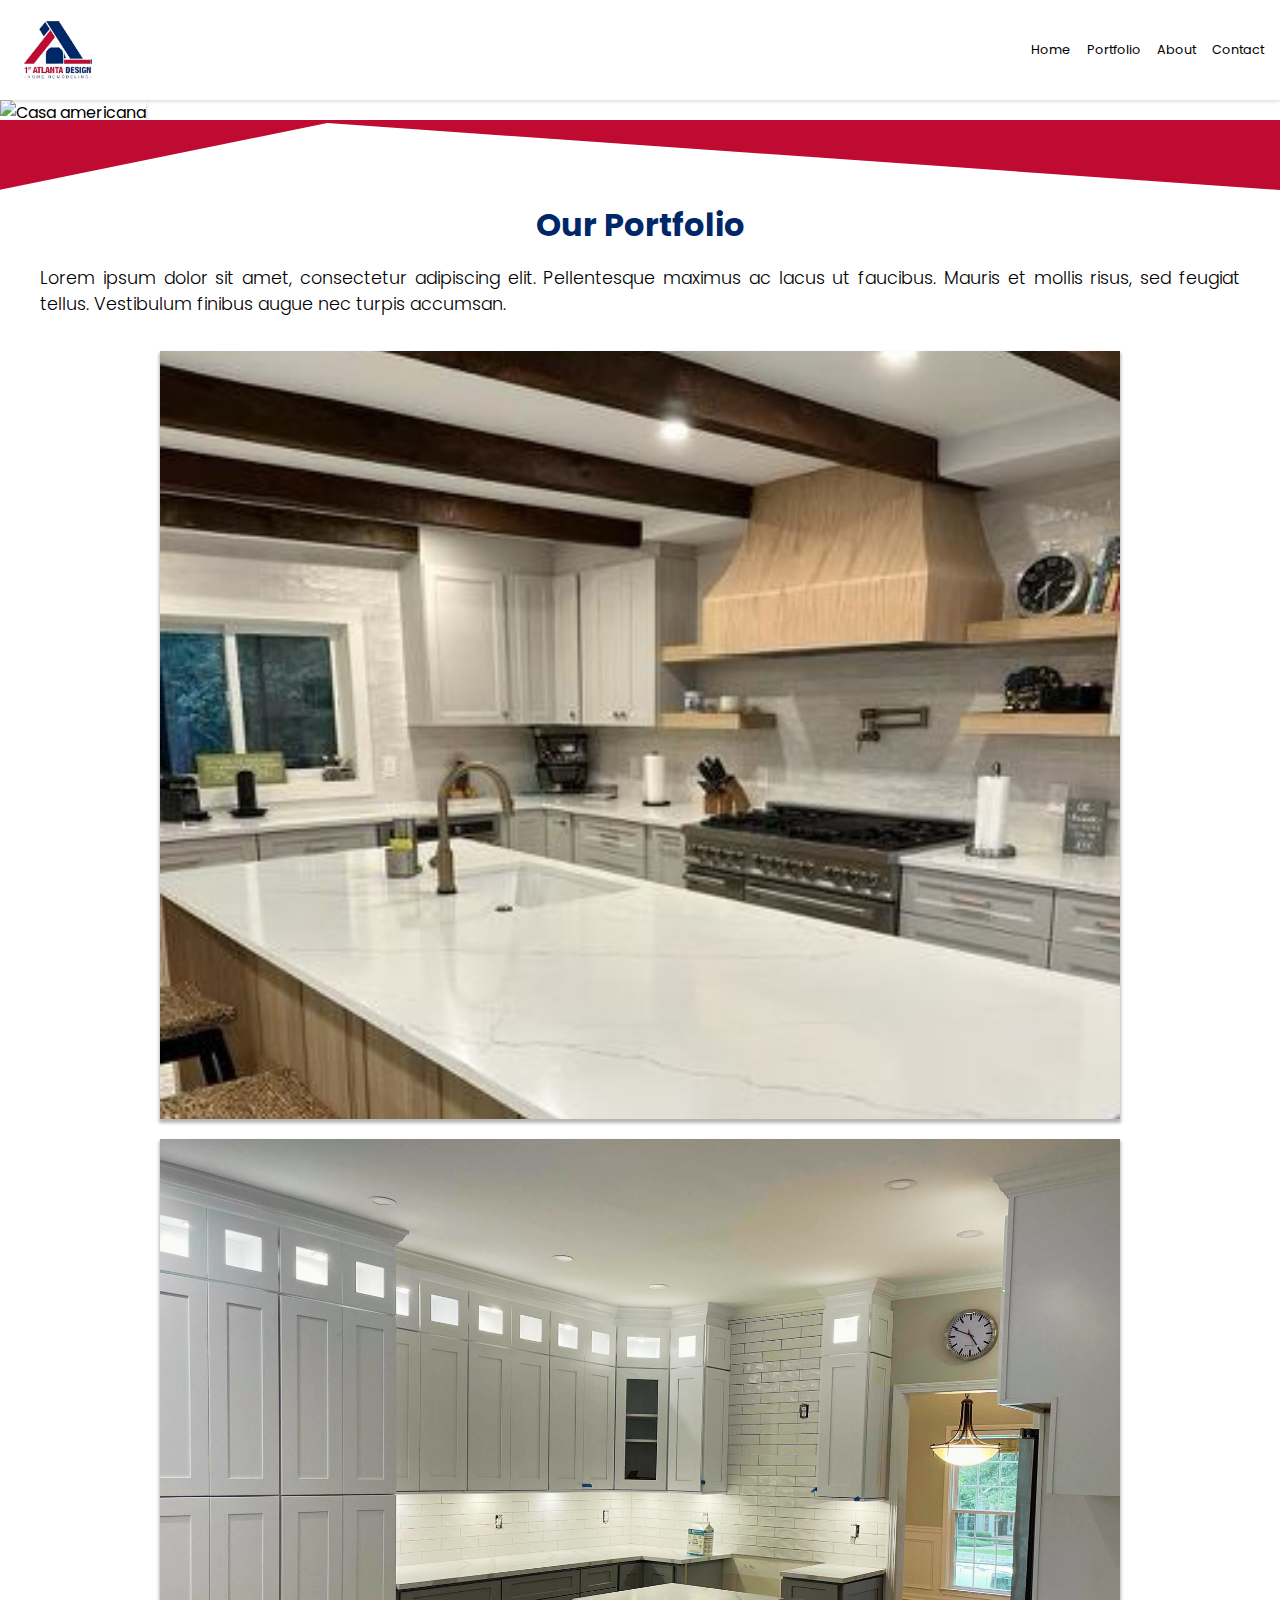
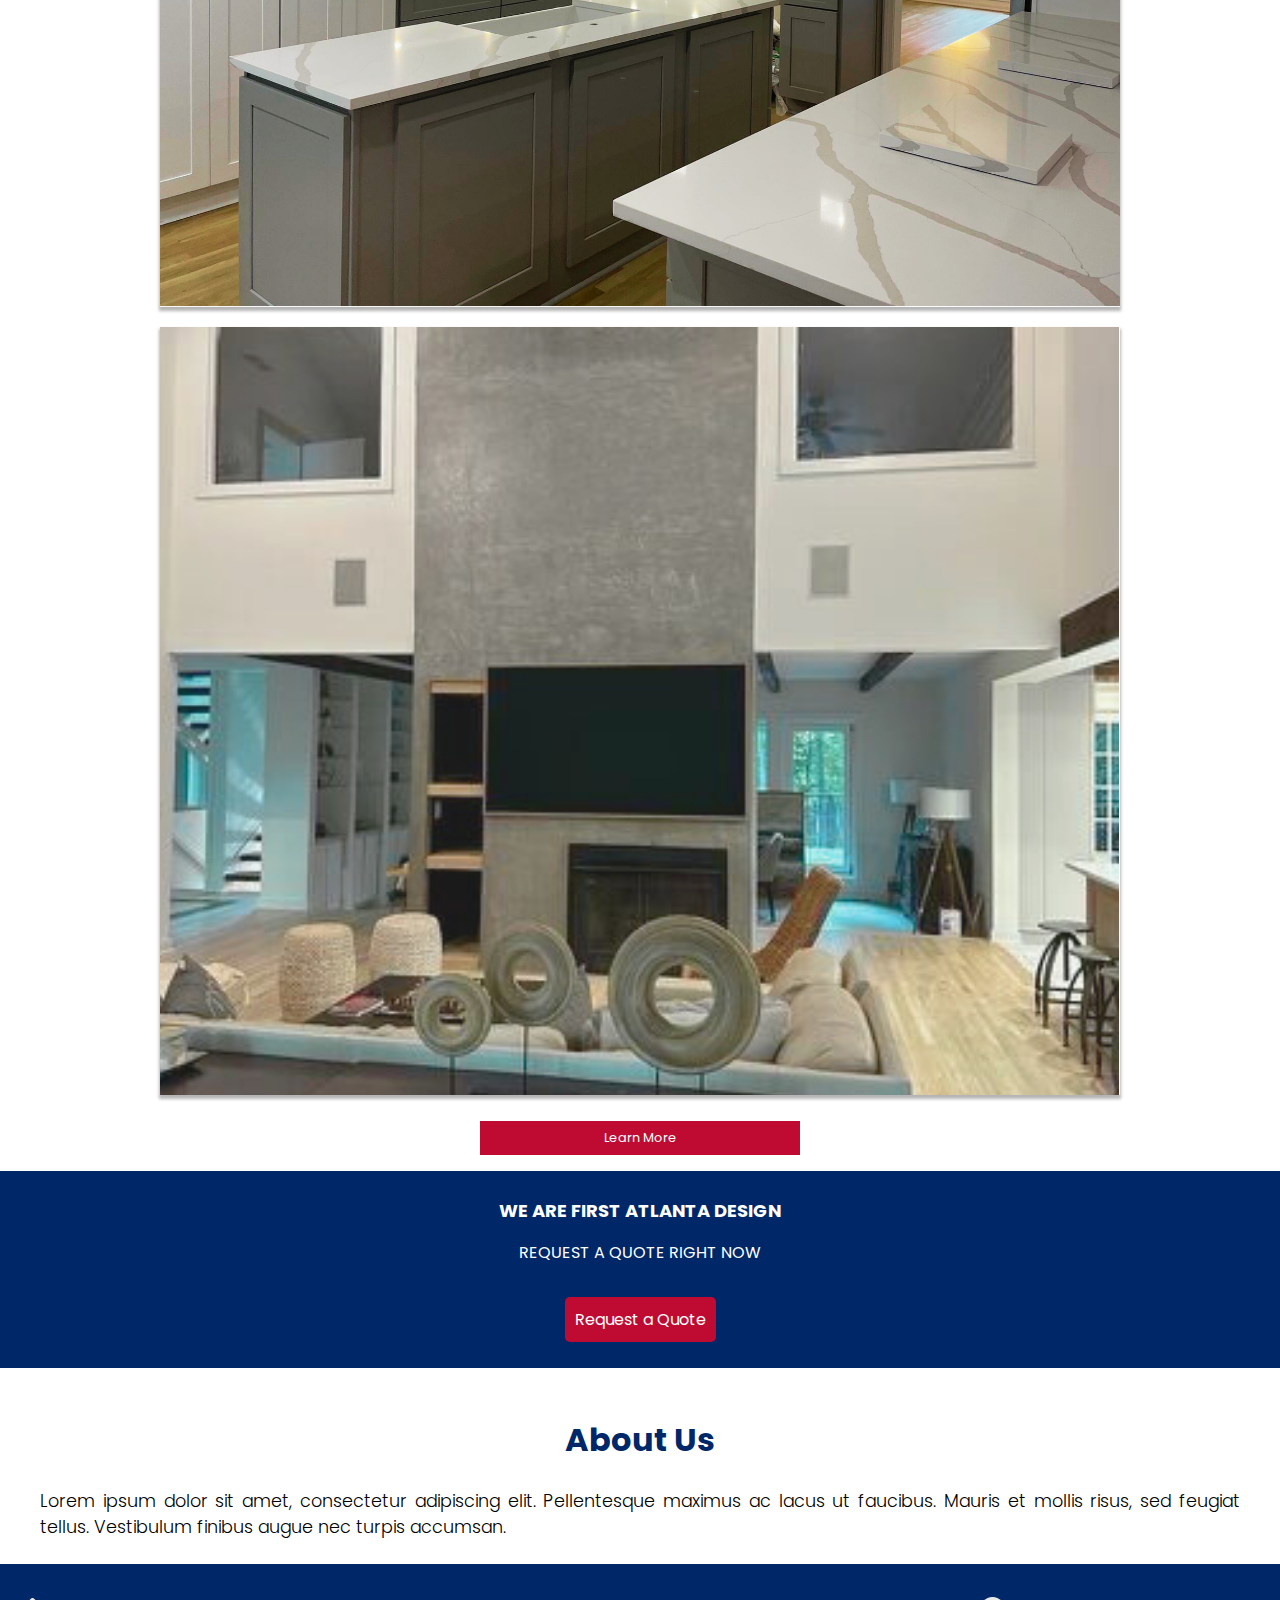
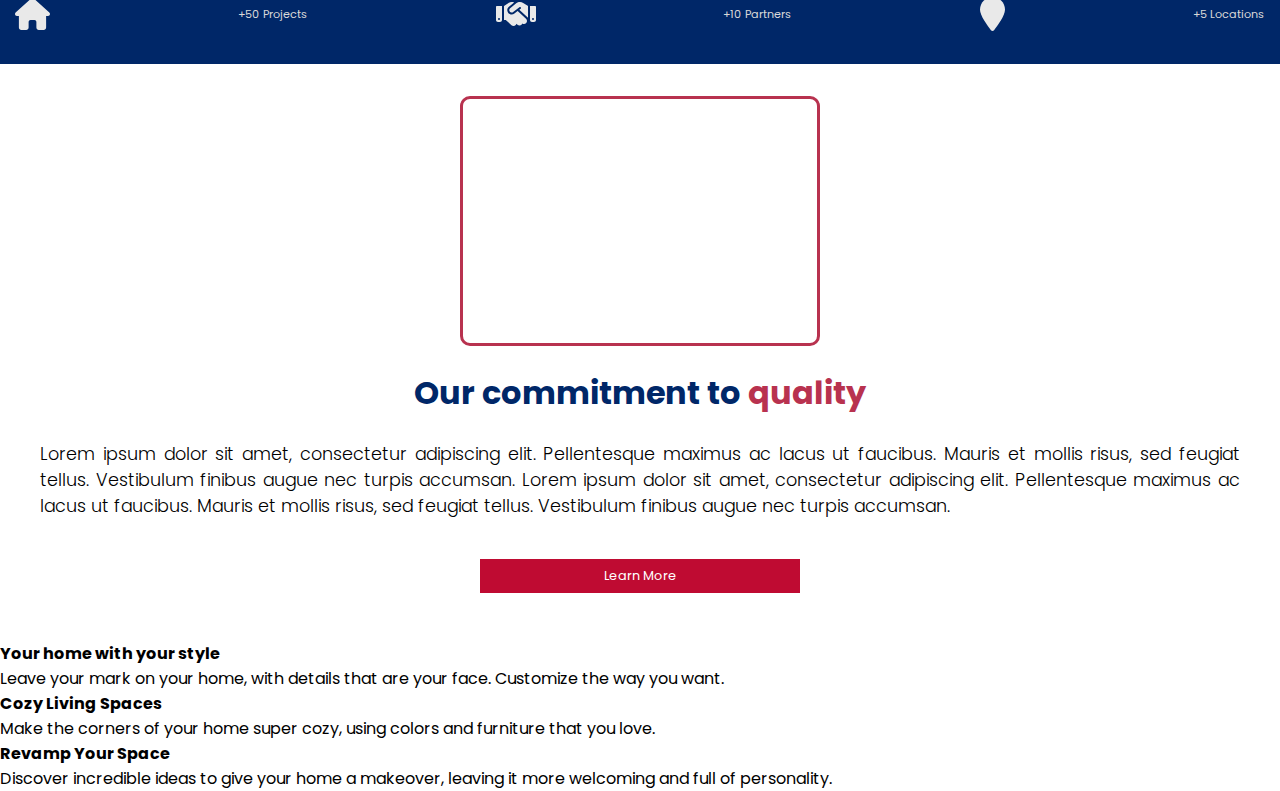
==== index.html @ 2194f360 "index.html" ====
<!DOCTYPE html>
<html lang="en">

<head>
    <meta charset="UTF-8">
    <meta name="viewport" content="width=device-width, initial-scale=1.0">
    <link rel="stylesheet" href="Style/style.css">
    <title>Mark 03</title>
</head>

<body>
    <header class="header">
        <nav class="navigation">
            <img src="/Images/logo.svg" class="logo" alt="Logo da empresa">
            <a href="#" class="link">Home</a>
            <a href="#" class="link">Portfolio</a>
            <a href="#" class="link">About</a>
            <a href="#" class="link">Contact</a>
        </nav>
    </header>
    <main>
        <section class="first-section">
            <img src="/Images/first-section.svg" class="foto-primeira-secao" alt="Casa americana">
        </section>

        <div class="divider">
            <svg data-name="Layer 1" xmlns="http://www.w3.org/2000/svg" viewBox="0 0 1200 120"
                preserveAspectRatio="none">
                <path d="M892.25 114.72L0 0 0 120 1200 120 1200 0 892.25 114.72z" class="shape-fill"></path>
            </svg>
        </div>

        <section class="second-section">
            <h1 class="title">Our Portfolio</h1>
            <p class="description">Lorem ipsum dolor sit amet, consectetur adipiscing elit. Pellentesque maximus ac
                lacus ut faucibus. Mauris et mollis risus, sed feugiat tellus. Vestibulum finibus augue nec turpis
                accumsan.</p>
            <div class="photos">
                <img src="/Images/kitchen01.svg" class="primeira-foto" alt="cozinha americana">
                <img src="/Images/kitchen02.svg" class="segunda-foto" alt="cozinha americana">
                <img src="/Images/livingRoom01.svg" class="terceira-foto" alt="sala de estar">
            </div>
            <a href="#" class="btn">Learn More</a>
        </section>

        <section class="request">
            <h1 class="titulo-request">we are first atlanta design</h1>
            <p class="description-request">Request a Quote right now</p>
            <a href="#" class="request-btn">Request a Quote</a>
        </section>

        <section class="third-section">
            <h1 class="title">About Us</h1>
            <p class="description">Lorem ipsum dolor sit amet, consectetur adipiscing elit. Pellentesque maximus ac
                lacus ut faucibus. Mauris et mollis risus, sed feugiat tellus. Vestibulum finibus augue nec turpis
                accumsan.</p>
            <div class="dados-empresa">
                <img src="/Assets/house.svg" class="house-icon">
                <p class="house-description">+50 Projects</p>
                <img src="/Assets/handshake.svg" class="handshake-icon">
                <p class="handshake-description">+10 Partners</p>
                <img src="/Assets/location.svg" class="location-icon">
                <p class="location-description">+5 Locations</p>
            </div>
        </section>

        <section class="video-section">
            <div class="youtube">
                <iframe width="360" height="250" src="https://www.youtube.com/embed/yq4e_FE0lyQ?si=BPUG2X4Z642oX4-R"
                    class="youtube-video" title="YouTube video player" frameborder="0"
                    allow="accelerometer; autoplay; clipboard-write; encrypted-media; gyroscope; picture-in-picture; web-share"
                    allowfullscreen></iframe>
            </div>
            <h1 class="title">Our commitment to <span class="span">quality</span></h1>
            <p class="description">Lorem ipsum dolor sit amet, consectetur adipiscing elit. Pellentesque maximus ac
                lacus ut faucibus. Mauris et mollis risus, sed feugiat tellus. Vestibulum finibus augue nec turpis
                accumsan. Lorem ipsum dolor sit amet, consectetur adipiscing elit. Pellentesque maximus ac
                lacus ut faucibus. Mauris et mollis risus, sed feugiat tellus. Vestibulum finibus augue nec turpis
                accumsan.</p>
            <a href="#" class="btn">Learn More</a>
        </section>

        <section class="fourth-section">
            <div class="ideia-one">
                <h4 class="ideia-title">Your home with your style</h4>
                <p class="ideia-description">Leave your mark on your home, with details that are your face. Customize the way you want.</p>
            </div>
            <div class="ideia-two">
                <h4 class="ideia-title">Cozy Living Spaces</h4>
                <p class="ideia-description">Make the corners of your home super cozy, using colors and furniture that
                    you love.</p>
            </div>
            <div class="ideia-three">
                <h4 class="ideia-title">Revamp Your Space</h4>
                <p class="ideia-description">Discover incredible ideas to give your home a makeover, leaving it
                    more welcoming and full of personality.</p>
            </div>
        </section>
    </main>
</body>

</html>
---- Style/style.css ----
@import url('https://fonts.googleapis.com/css2?family=Poppins:wght@200;300;400;500;600;700&display=swap');

* {
    margin: 0;
    padding: 0;
    box-sizing: border-box;
    text-decoration: none;
}

body {
    font-size: 16px;
    font-family: 'Poppins', sans-serif;
    text-decoration: none;
}

.header {
    display: flex;
    height: 100px;

}

.logo {
    width: 85px;
    margin: 0.5rem auto;
}

.navigation {
    display: flex;
    width: 100%;
    background: #FFF;
    align-items: center;
    justify-content: flex-end;
    box-shadow: 0px 0px 5px 0px rgb(191, 191, 191);
}

.navigation .logo {
    margin-left: 15px;
}

.link {
    margin-right: 1rem;
    color: black;
    font-size: 0.8rem;
    transition: all 0.3s;
}

.link:hover {
    color: grey;
    transform: scale(1.1);
    border-bottom: 1px solid rgb(207, 56, 56);
}

.foto-primeira-secao {
    width: 100%;
    height: 100%;
    box-shadow: 0px 4px 4px 0px rgb(191, 191, 191);
}

.second-section {
    display: flex;
    flex-direction: column;
    justify-content: center;
    align-items: center;
}

.second-section .title {
    margin: 1rem auto;
    color: #002768;
}

.second-section .description {
    margin-bottom: 1.5rem;
    padding: 0 2.5rem;
    text-align: justify;
    font-size: 1.1rem;
    font-weight: 300;
}

.photos {
    display: flex;
    justify-content: center;
    flex-wrap: wrap;

}

.primeira-foto,
.segunda-foto,
.terceira-foto {
    width: 75%;
    margin: 10px;
    /* border-radius: 15px; */
    box-shadow: 0px 3px 3px 1px rgb(181, 181, 181);
    transition: all 0.3s;
}

/* .primeira-foto {
    border: 5px solid rgb(239, 95, 95);
}

.segunda-foto {
    border: 5px solid rgb(70, 85, 247);
}

.terceira-foto {
    border: 5px solid rgb(255, 255, 255);
} */

.primeira-foto:hover,
.segunda-foto:hover,
.terceira-foto:hover {
    border-radius: 10px;
    opacity: 50%;
}

.btn {
    margin: 1rem auto;
    display: flex;
    justify-content: center;
    align-items: center;
    font-size: 0.8rem;
    width: 25%;
    padding: 8px 10px;
    color: white;
    white-space: nowrap;
    background: #BF0B32;
    transition: all 0.3s;
}

.btn:hover {
    transform: scale(1.1);
    border-radius: 5px;
    background: #b8324f;

}

.divider {
    margin: -5px auto;
    width: 100%;
    overflow: hidden;
    line-height: 0;
    transform: rotate(180deg);
}

.divider svg {
    position: relative;
    display: block;
    width: calc(100% + 1.3px);
    height: 70px;
}

.divider .shape-fill {
    fill: #BF0B32;
}

.request {
    display: flex;
    flex-direction: column;
    justify-content: center;
    align-items: center;
    padding: 10px;
    background: #002768;
}

.request .titulo-request {
    color: #FFF;
    font-size: 18px;
    text-transform: uppercase;
    margin: 1rem auto;
}

.request .description-request {
    color: #FFF;
    text-transform: uppercase;
    margin-bottom: 1rem;
}

.request-btn {
    text-decoration: none;
    color: #FFF;
    padding: 10px;
    border-radius: 5px;
    background: #BF0B32;
    transition: all 0.3s;
    margin: 1rem auto;
}

.request-btn:hover {
    transform: scale(1.1);
    background: #b8324f;
}

.third-section {
    display: flex;
    flex-direction: column;
    align-items: center;
    /* justify-content: center; */
}

.third-section .title {
    margin-top: 3rem;
    color: #002768;
}

.third-section .description {
    margin: 1.5rem 0 1.5rem 0;
    padding: 0 2.5rem;
    text-align: justify;
    font-size: 1.1rem;
    font-weight: 300;
}

.dados-empresa {
    display: flex;
    align-items: center;
    justify-content: space-between;
    width: 100%;
    height: 100px;
    padding: 15px;
    color: rgb(216, 216, 216);
    background: #002768;
}

.house-icon {
    width: 35px;
    /* margin-left: 5px; */
}

.handshake-icon {
    width: 40px;
    /* margin-left: 10px; */
}

.location-icon {
    width: 25px;
}

.house-icon,
.handshake-icon,
.location-icon {
    filter: brightness(0) saturate(100%) invert(100%) sepia(15%) saturate(171%) hue-rotate(191deg) brightness(120%) contrast(83%);
}

.dados-empresa .house-description,
.handshake-description,
.location-description {
    font-size: 0.7rem;
    align-items: center;
    text-align: center;
}
.video-section {
    display: flex;
    flex-direction: column;
    align-items: center;
    width: 100%;
    justify-content: center;
    margin: 2rem auto;
}
.video-section .youtube-video {
    /* display: flex;
    justify-items: center; */
    border: 3px solid #b8324f;
    border-radius: 10px;
}
.video-section .description {
    margin: 1.5rem auto;
    padding: 0 2.5rem;
    text-align: justify;
    font-size: 1.1rem;
    font-weight: 300;
}
.video-section .title {
    margin-top: 1rem;
    color: #002768;

}
.title span {
    color: #b8324f;
}
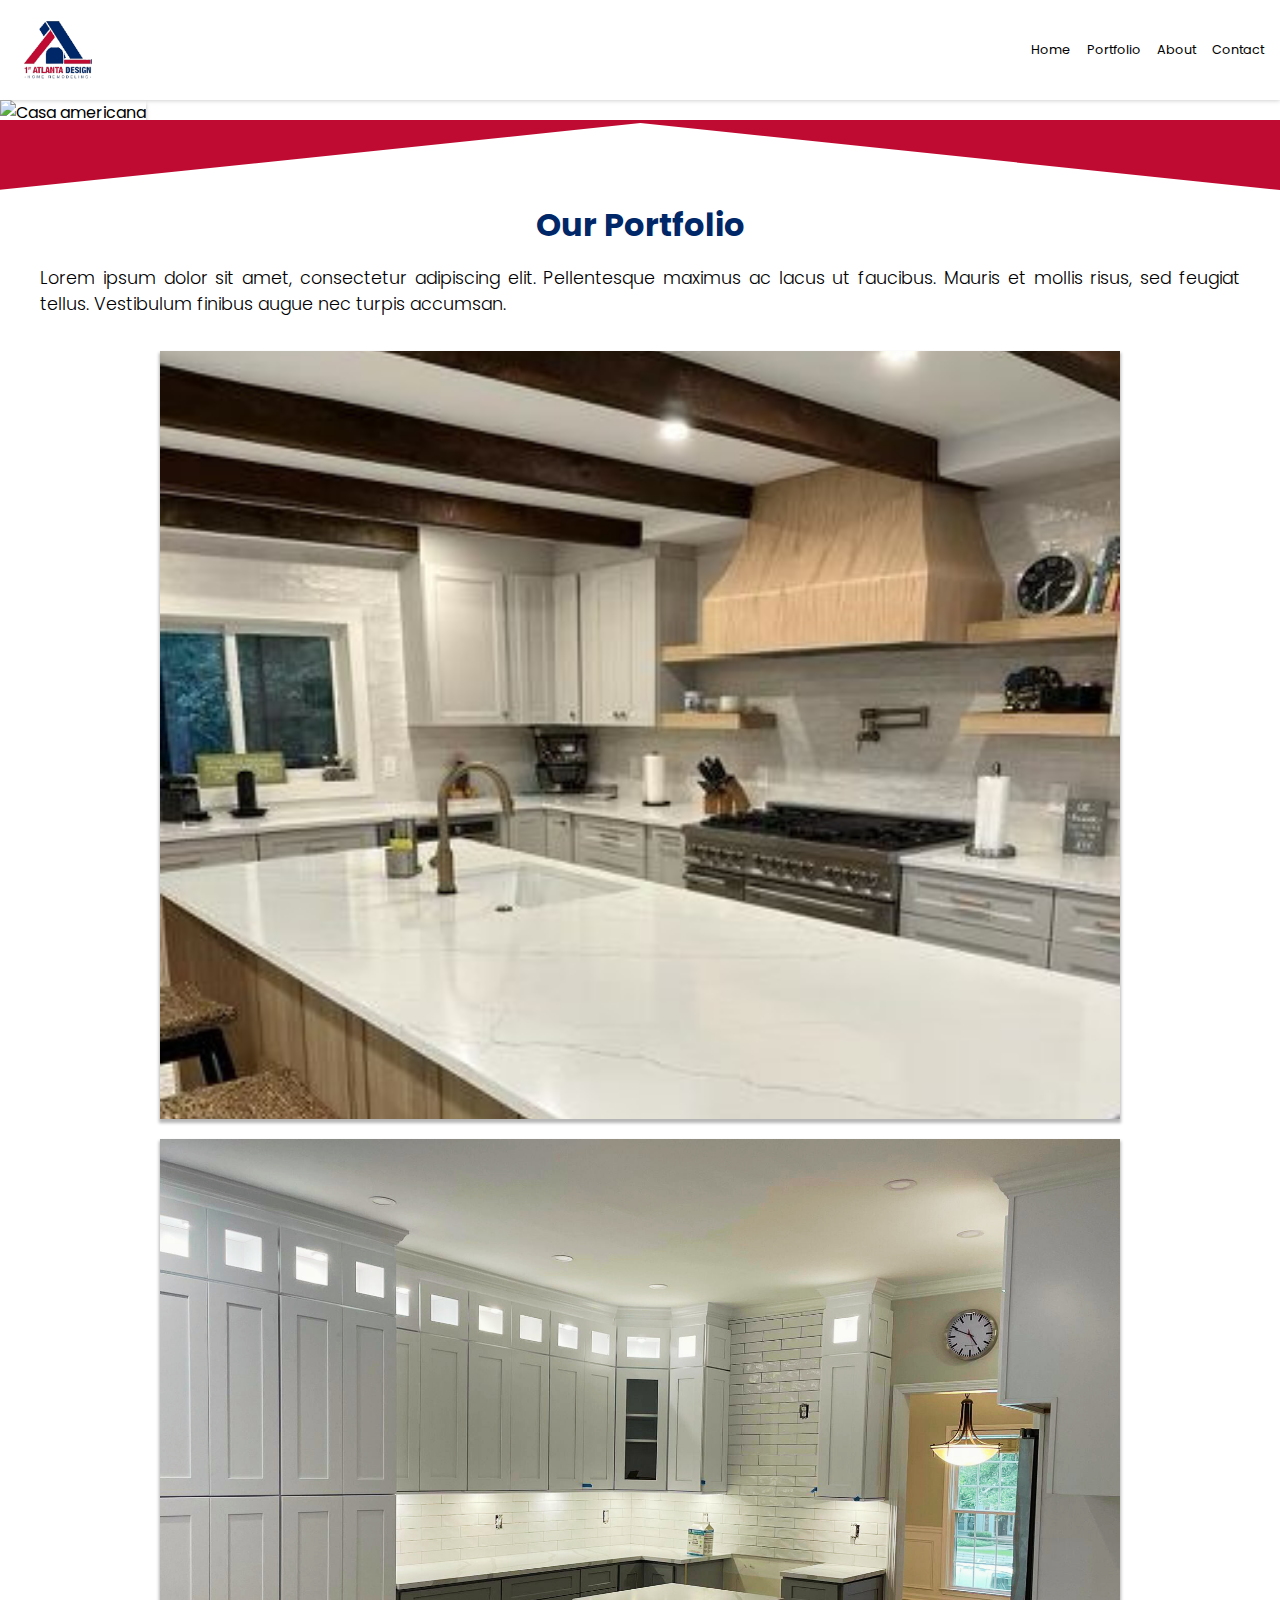
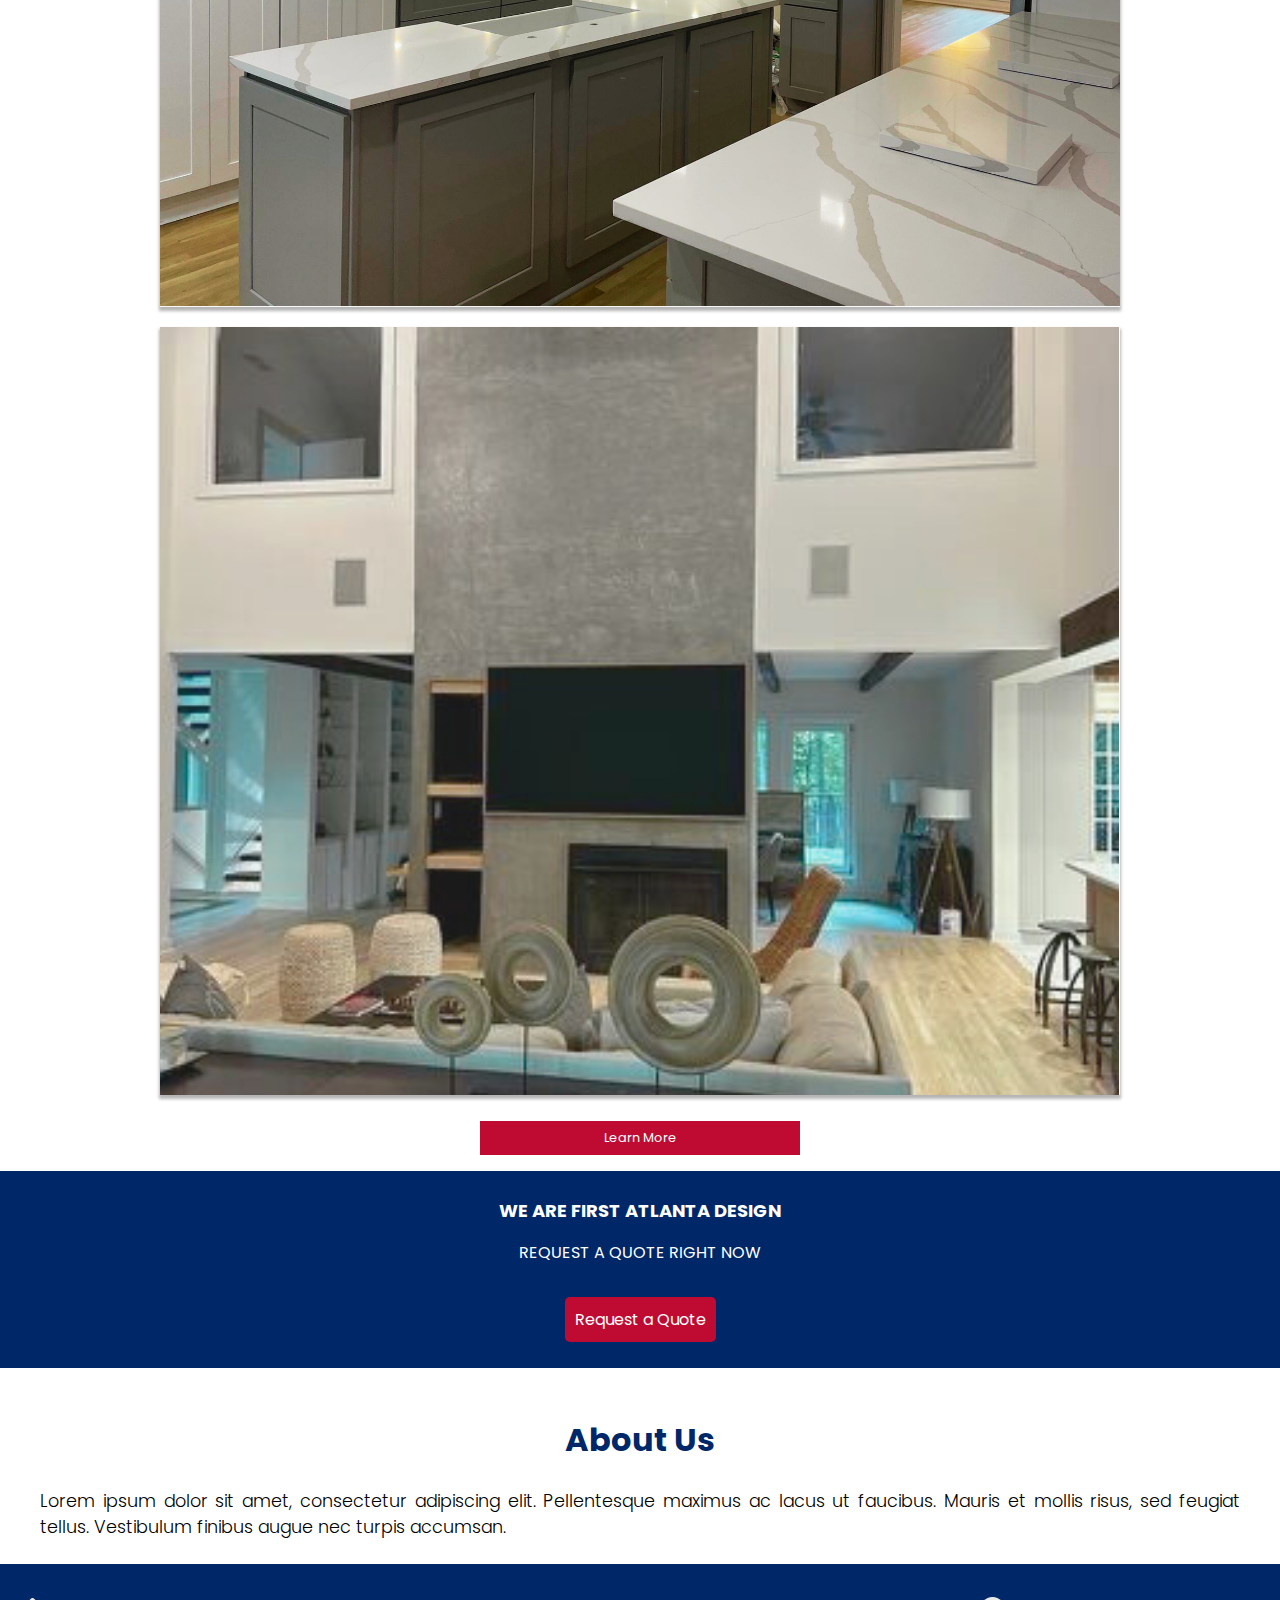
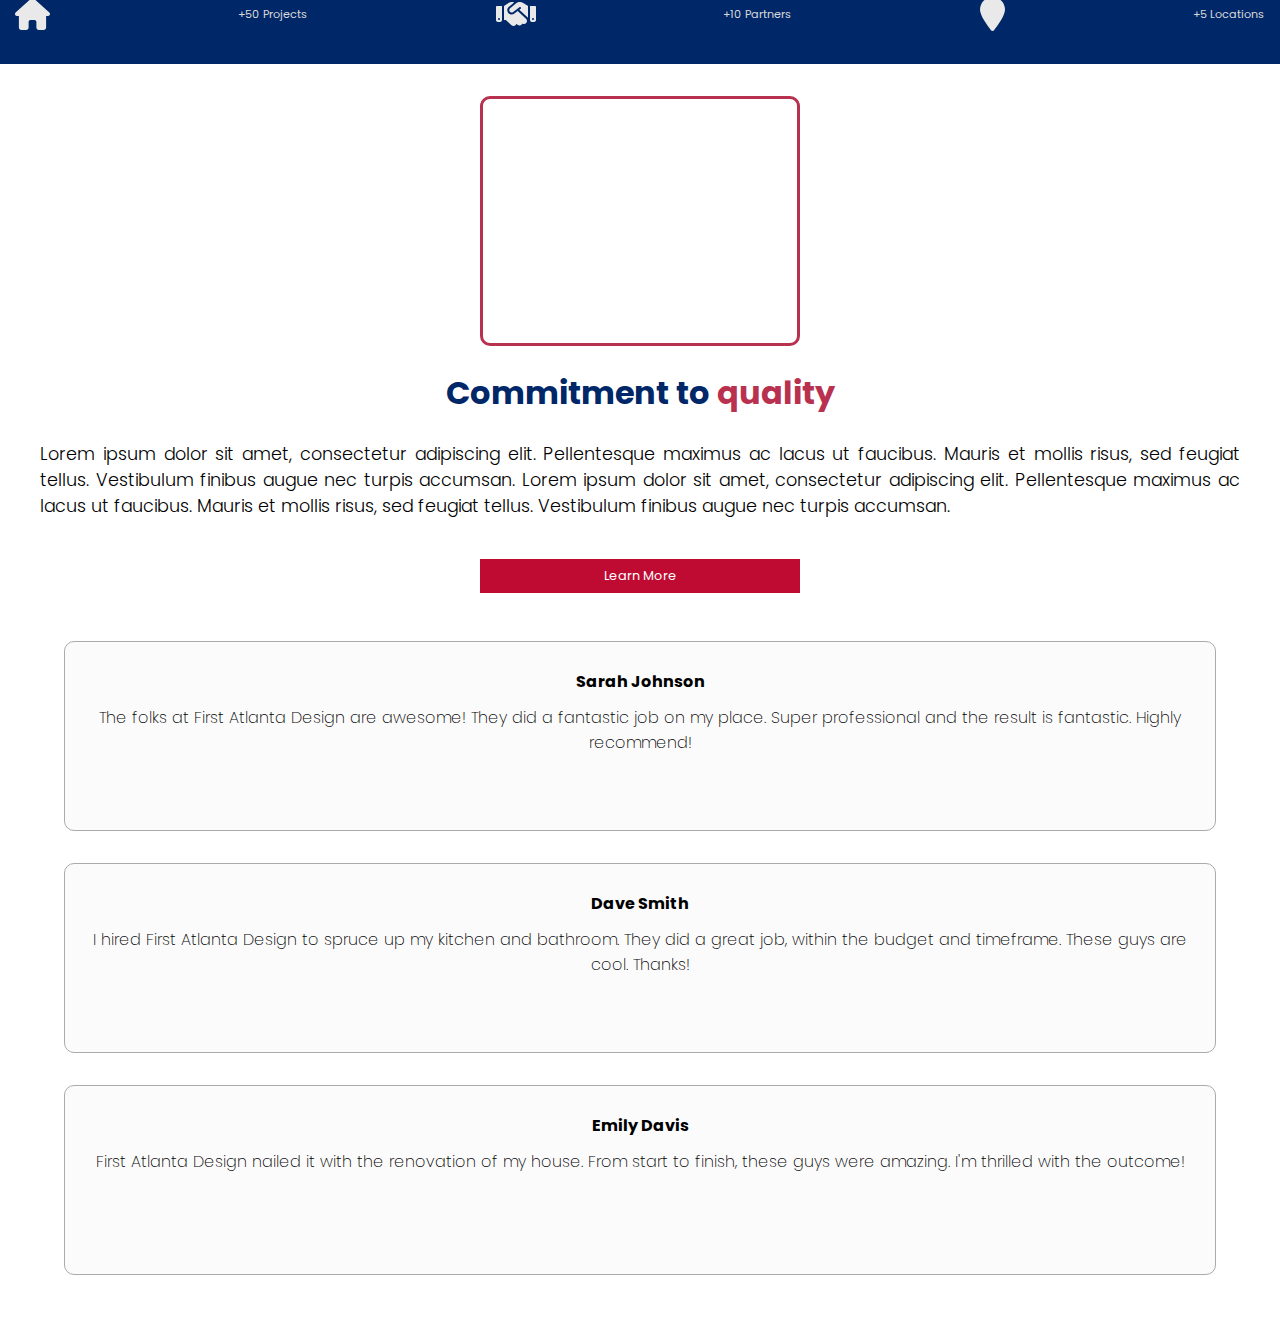
==== commit a7ab8c9c: "index.html" ====
--- a/index.html
+++ b/index.html
@@ -26,7 +26,7 @@
         <div class="divider">
             <svg data-name="Layer 1" xmlns="http://www.w3.org/2000/svg" viewBox="0 0 1200 120"
                 preserveAspectRatio="none">
-                <path d="M892.25 114.72L0 0 0 120 1200 120 1200 0 892.25 114.72z" class="shape-fill"></path>
+                <path d="M598.97 114.72L0 0 0 120 1200 120 1200 0 598.97 114.72z" class="shape-fill"></path>
             </svg>
         </div>
 
@@ -66,12 +66,12 @@
 
         <section class="video-section">
             <div class="youtube">
-                <iframe width="360" height="250" src="https://www.youtube.com/embed/yq4e_FE0lyQ?si=BPUG2X4Z642oX4-R"
+                <iframe width="320" height="250" src="https://www.youtube.com/embed/yq4e_FE0lyQ?si=BPUG2X4Z642oX4-R"
                     class="youtube-video" title="YouTube video player" frameborder="0"
                     allow="accelerometer; autoplay; clipboard-write; encrypted-media; gyroscope; picture-in-picture; web-share"
                     allowfullscreen></iframe>
             </div>
-            <h1 class="title">Our commitment to <span class="span">quality</span></h1>
+            <h1 class="title">Commitment to <span class="span">quality</span></h1>
             <p class="description">Lorem ipsum dolor sit amet, consectetur adipiscing elit. Pellentesque maximus ac
                 lacus ut faucibus. Mauris et mollis risus, sed feugiat tellus. Vestibulum finibus augue nec turpis
                 accumsan. Lorem ipsum dolor sit amet, consectetur adipiscing elit. Pellentesque maximus ac
@@ -82,18 +82,19 @@
 
         <section class="fourth-section">
             <div class="ideia-one">
-                <h4 class="ideia-title">Your home with your style</h4>
-                <p class="ideia-description">Leave your mark on your home, with details that are your face. Customize the way you want.</p>
+                <h4 class="ideia-title">Sarah Johnson</h4>
+                <p class="ideia-description">The folks at First Atlanta Design are awesome! They did a fantastic job on
+                    my place. Super professional and the result is fantastic. Highly recommend!</p>
             </div>
             <div class="ideia-two">
-                <h4 class="ideia-title">Cozy Living Spaces</h4>
-                <p class="ideia-description">Make the corners of your home super cozy, using colors and furniture that
-                    you love.</p>
+                <h4 class="ideia-title">Dave Smith</h4>
+                <p class="ideia-description">I hired First Atlanta Design to spruce up my kitchen and bathroom. They did
+                    a great job, within the budget and timeframe. These guys are cool. Thanks!</p>
             </div>
             <div class="ideia-three">
-                <h4 class="ideia-title">Revamp Your Space</h4>
-                <p class="ideia-description">Discover incredible ideas to give your home a makeover, leaving it
-                    more welcoming and full of personality.</p>
+                <h4 class="ideia-title">Emily Davis</h4>
+                <p class="ideia-description">First Atlanta Design nailed it with the renovation of my house. From start
+                    to finish, these guys were amazing. I'm thrilled with the outcome!</p>
             </div>
         </section>
     </main>
--- a/Style/style.css
+++ b/Style/style.css
@@ -31,6 +31,7 @@
     align-items: center;
     justify-content: flex-end;
     box-shadow: 0px 0px 5px 0px rgb(191, 191, 191);
+    transition: all 0.5s;
 }
 
 .navigation .logo {
@@ -61,6 +62,7 @@
     flex-direction: column;
     justify-content: center;
     align-items: center;
+    transition: all 0.5s;
 }
 
 .second-section .title {
@@ -80,6 +82,7 @@
     display: flex;
     justify-content: center;
     flex-wrap: wrap;
+    transition: all 0.5s;
 
 }
 
@@ -159,6 +162,7 @@
     align-items: center;
     padding: 10px;
     background: #002768;
+    transition: all 0.5s;
 }
 
 .request .titulo-request {
@@ -194,6 +198,7 @@
     flex-direction: column;
     align-items: center;
     /* justify-content: center; */
+    transition: all 0.5s;
 }
 
 .third-section .title {
@@ -218,6 +223,7 @@
     padding: 15px;
     color: rgb(216, 216, 216);
     background: #002768;
+    transition: all 0.5s;
 }
 
 .house-icon {
@@ -276,3 +282,28 @@
 .title span {
     color: #b8324f;
 }
+.fourth-section {
+    display: flex;
+    flex-direction: column;
+    justify-content: center;
+    align-items: center;
+    margin: 2rem 4rem;
+}
+.ideia-one, .ideia-two, .ideia-three{
+    width: 100%;
+    height: 190px;
+    align-items: center;
+    text-align: center;
+    justify-content: center;
+    padding: 1rem;
+    border: 1px solid rgb(171, 171, 171);
+    border-radius: 10px;
+    margin-bottom: 2rem;
+    background: rgb(251, 251, 251);
+}
+.ideia-title {
+    margin: 0.7rem auto;
+}
+.ideia-description {
+    font-weight: 200;
+}
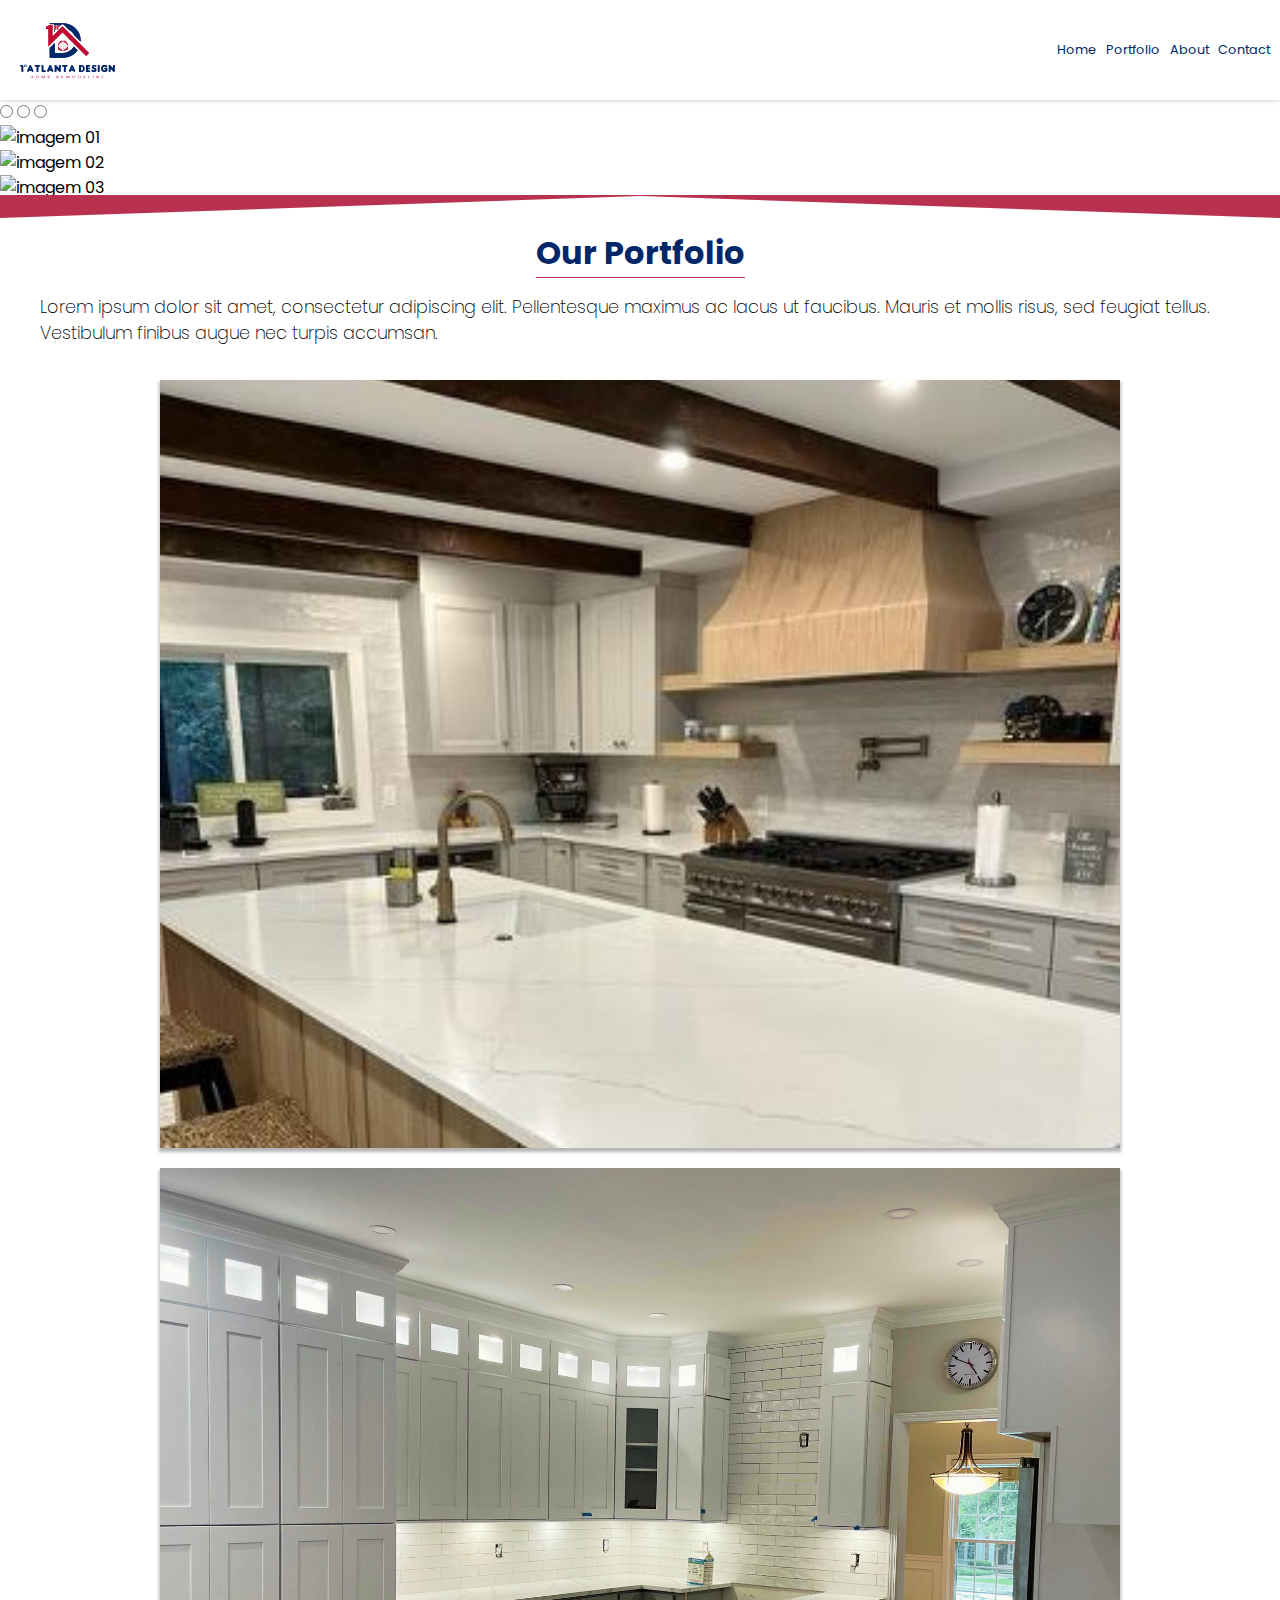
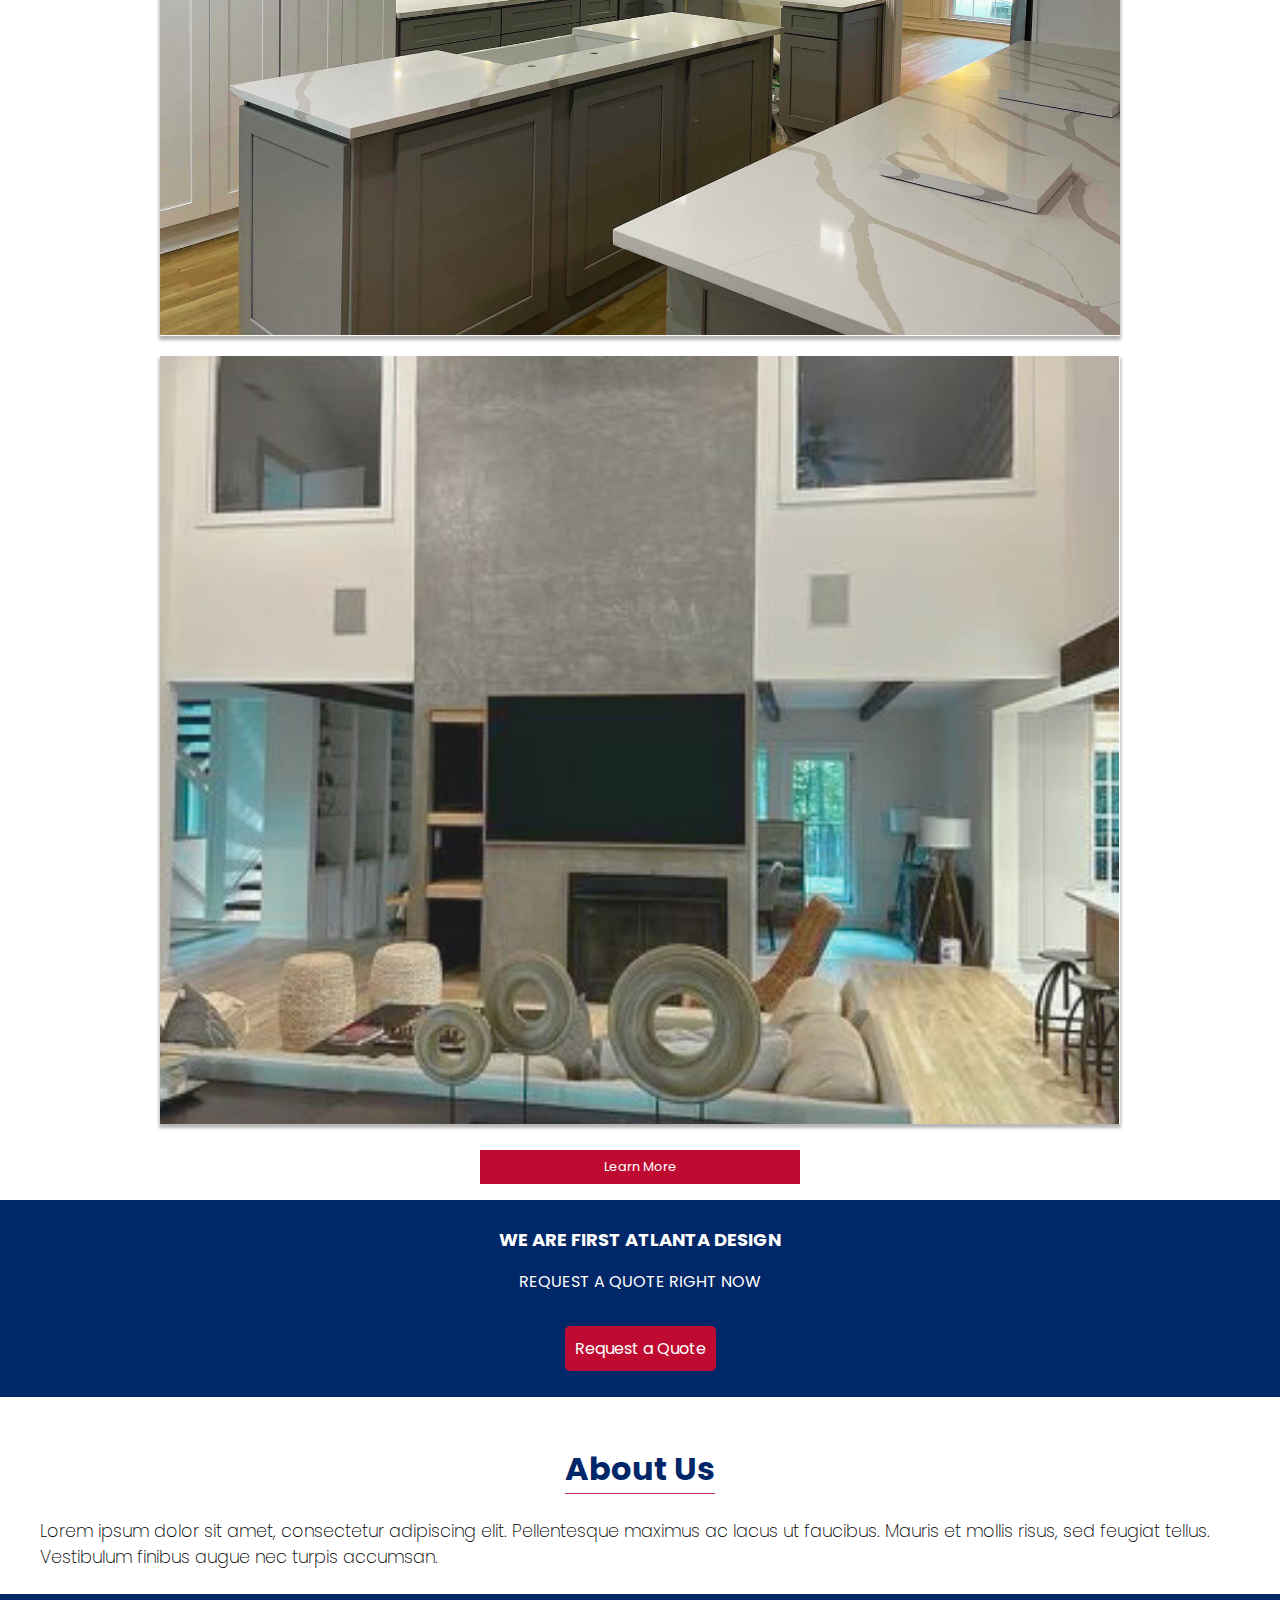
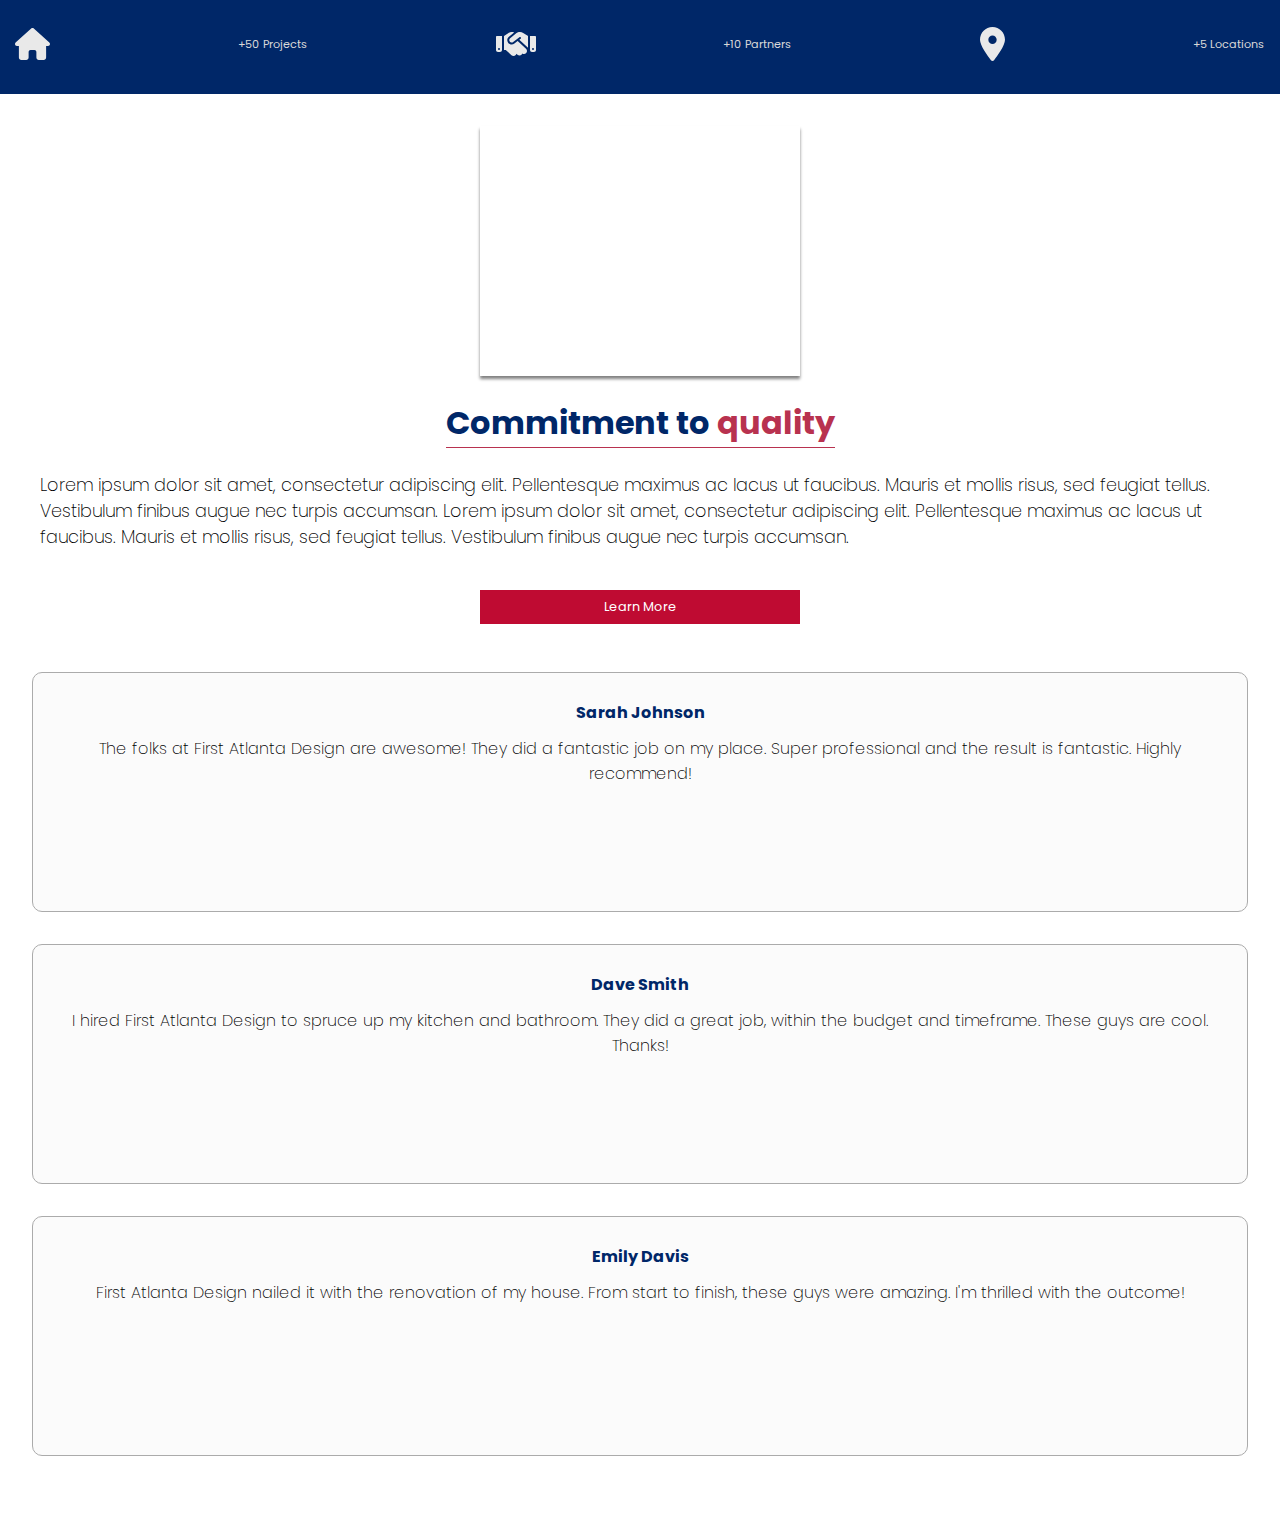
==== commit 02035252: "index.html" ====
--- a/index.html
+++ b/index.html
@@ -19,9 +19,42 @@
         </nav>
     </header>
     <main>
-        <section class="first-section">
+        <div class="slider">
+
+            <div class="slides">
+                <!-- Radio Buttons -->
+                <input type="radio" name="radio-btn" id="radio1">
+                <input type="radio" name="radio-btn" id="radio2">
+                <input type="radio" name="radio-btn" id="radio3">
+                <!-- Fim Radio Buttons -->
+
+                <!-- Slides Image -->
+                <div class="slide first">
+                    <img src="/Images/banner01.svg" alt="imagem 01">
+                </div>
+                <div class="slide">
+                    <img src="/Images/banner02.svg" alt="imagem 02">
+                </div>
+                <div class="slide">
+                    <img src="/Images/banner03.svg" alt="imagem 03">
+                </div>
+                <!-- Fim Slides Image -->
+
+                <div class="navigation-auto">
+                    <div class="auto-btn1"></div>
+                    <div class="auto-btn2"></div>
+                    <div class="auto-btn3"></div>
+                </div>
+            </div>
+            <div class="manual-navigation">
+                <label for="radio1" class="manual-btn"></label>
+                <label for="radio2" class="manual-btn"></label>
+                <label for="radio3" class="manual-btn"></label>
+            </div>
+        </div>
+        <!-- <section class="first-section">
             <img src="/Images/first-section.svg" class="foto-primeira-secao" alt="Casa americana">
-        </section>
+        </section> -->
 
         <div class="divider">
             <svg data-name="Layer 1" xmlns="http://www.w3.org/2000/svg" viewBox="0 0 1200 120"
@@ -98,6 +131,7 @@
             </div>
         </section>
     </main>
+    <script src="/banner.js"></script>
 </body>
 
 </html>
--- a/Style/style.css
+++ b/Style/style.css
@@ -20,7 +20,7 @@
 }
 
 .logo {
-    width: 85px;
+    width: 105px;
     margin: 0.5rem auto;
 }
 
@@ -39,8 +39,8 @@
 }
 
 .link {
-    margin-right: 1rem;
-    color: black;
+    margin-right: 0.6rem;
+    color: #002768;
     font-size: 0.8rem;
     transition: all 0.3s;
 }
@@ -68,14 +68,15 @@
 .second-section .title {
     margin: 1rem auto;
     color: #002768;
+    border-bottom: 1px solid #b8324f;
 }
 
 .second-section .description {
     margin-bottom: 1.5rem;
     padding: 0 2.5rem;
-    text-align: justify;
+    text-align: start;
     font-size: 1.1rem;
-    font-weight: 300;
+    font-weight: 200;
 }
 
 .photos {
@@ -148,11 +149,11 @@
     position: relative;
     display: block;
     width: calc(100% + 1.3px);
-    height: 70px;
+    height: 23px;
 }
 
 .divider .shape-fill {
-    fill: #BF0B32;
+    fill: #B8324F;
 }
 
 .request {
@@ -204,14 +205,15 @@
 .third-section .title {
     margin-top: 3rem;
     color: #002768;
+    border-bottom: 1px solid #b8324f;
 }
 
 .third-section .description {
     margin: 1.5rem 0 1.5rem 0;
     padding: 0 2.5rem;
-    text-align: justify;
+    text-align: start;
     font-size: 1.1rem;
-    font-weight: 300;
+    font-weight: 200;
 }
 
 .dados-empresa {
@@ -253,6 +255,7 @@
     align-items: center;
     text-align: center;
 }
+
 .video-section {
     display: flex;
     flex-direction: column;
@@ -261,37 +264,48 @@
     justify-content: center;
     margin: 2rem auto;
 }
+
 .video-section .youtube-video {
     /* display: flex;
     justify-items: center; */
-    border: 3px solid #b8324f;
-    border-radius: 10px;
-}
+    /* border: 3px solid #b8324f; */
+    box-shadow: 0px 3px 3px 0px gray;
+    /* border-radius: 10px; */
+}
+
 .video-section .description {
     margin: 1.5rem auto;
     padding: 0 2.5rem;
-    text-align: justify;
+    text-align: start;
     font-size: 1.1rem;
-    font-weight: 300;
-}
+    font-weight: 200;
+}
+
 .video-section .title {
     margin-top: 1rem;
     color: #002768;
-
-}
+    border-bottom: 1px solid #b8324f;
+
+
+}
+
 .title span {
     color: #b8324f;
 }
+
 .fourth-section {
     display: flex;
     flex-direction: column;
     justify-content: center;
     align-items: center;
-    margin: 2rem 4rem;
-}
-.ideia-one, .ideia-two, .ideia-three{
-    width: 100%;
-    height: 190px;
+    margin: 2rem 2rem;
+}
+
+.ideia-one,
+.ideia-two,
+.ideia-three {
+    width: 100%;
+    height: 240px;
     align-items: center;
     text-align: center;
     justify-content: center;
@@ -301,9 +315,12 @@
     margin-bottom: 2rem;
     background: rgb(251, 251, 251);
 }
+
 .ideia-title {
     margin: 0.7rem auto;
-}
+    color: #002768;
+}
+
 .ideia-description {
     font-weight: 200;
 }
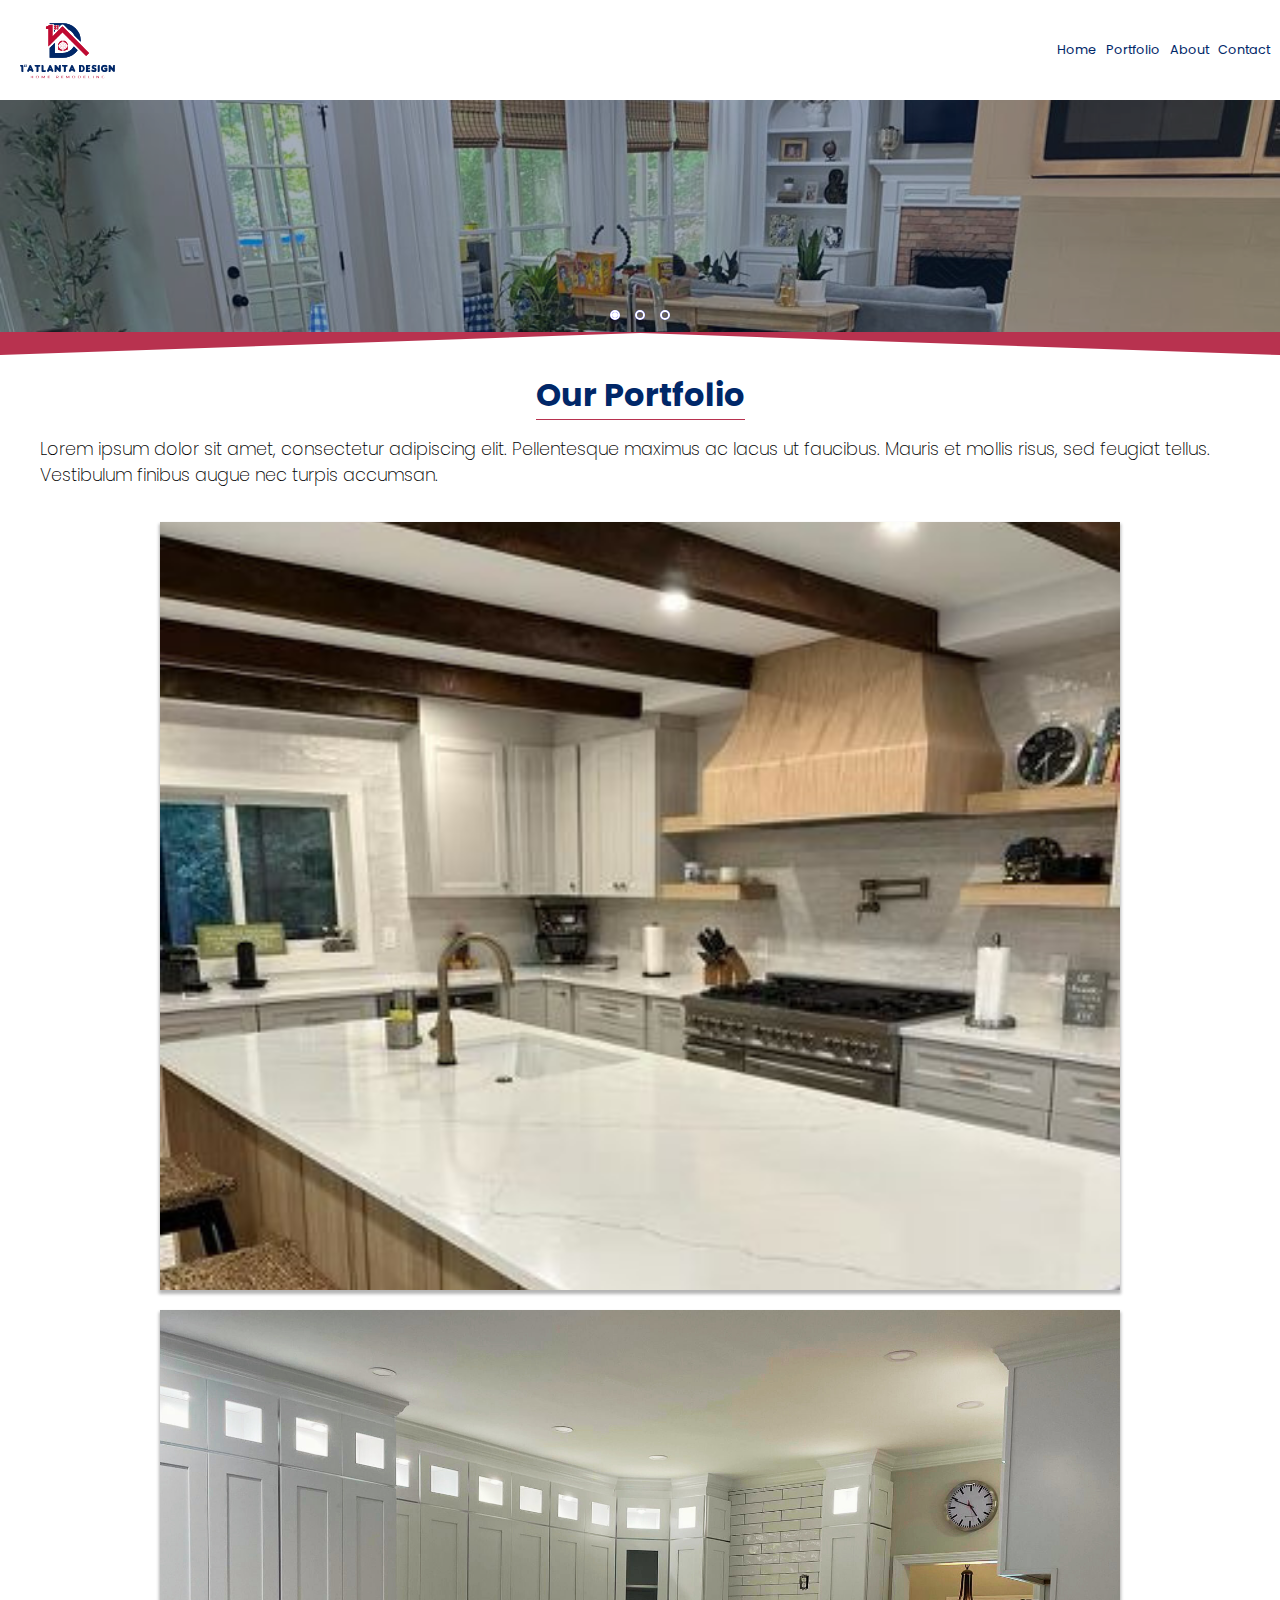
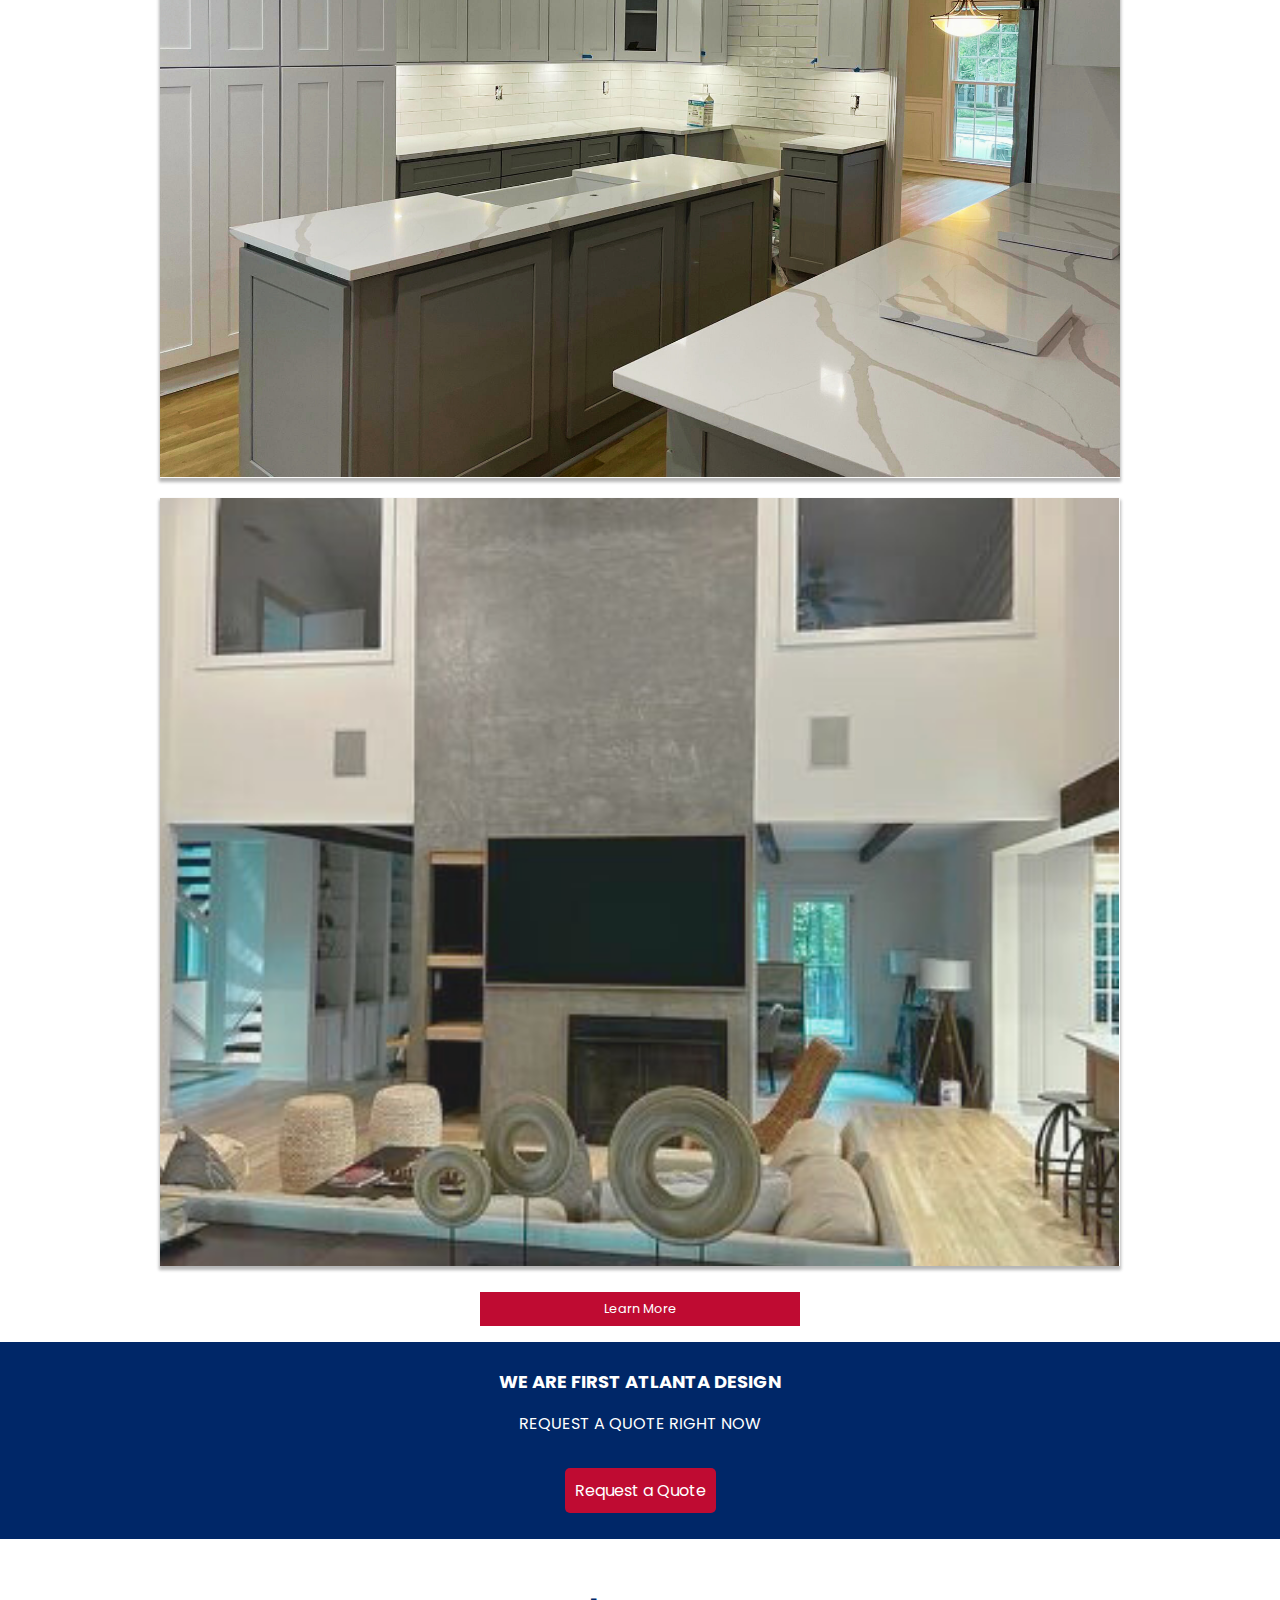
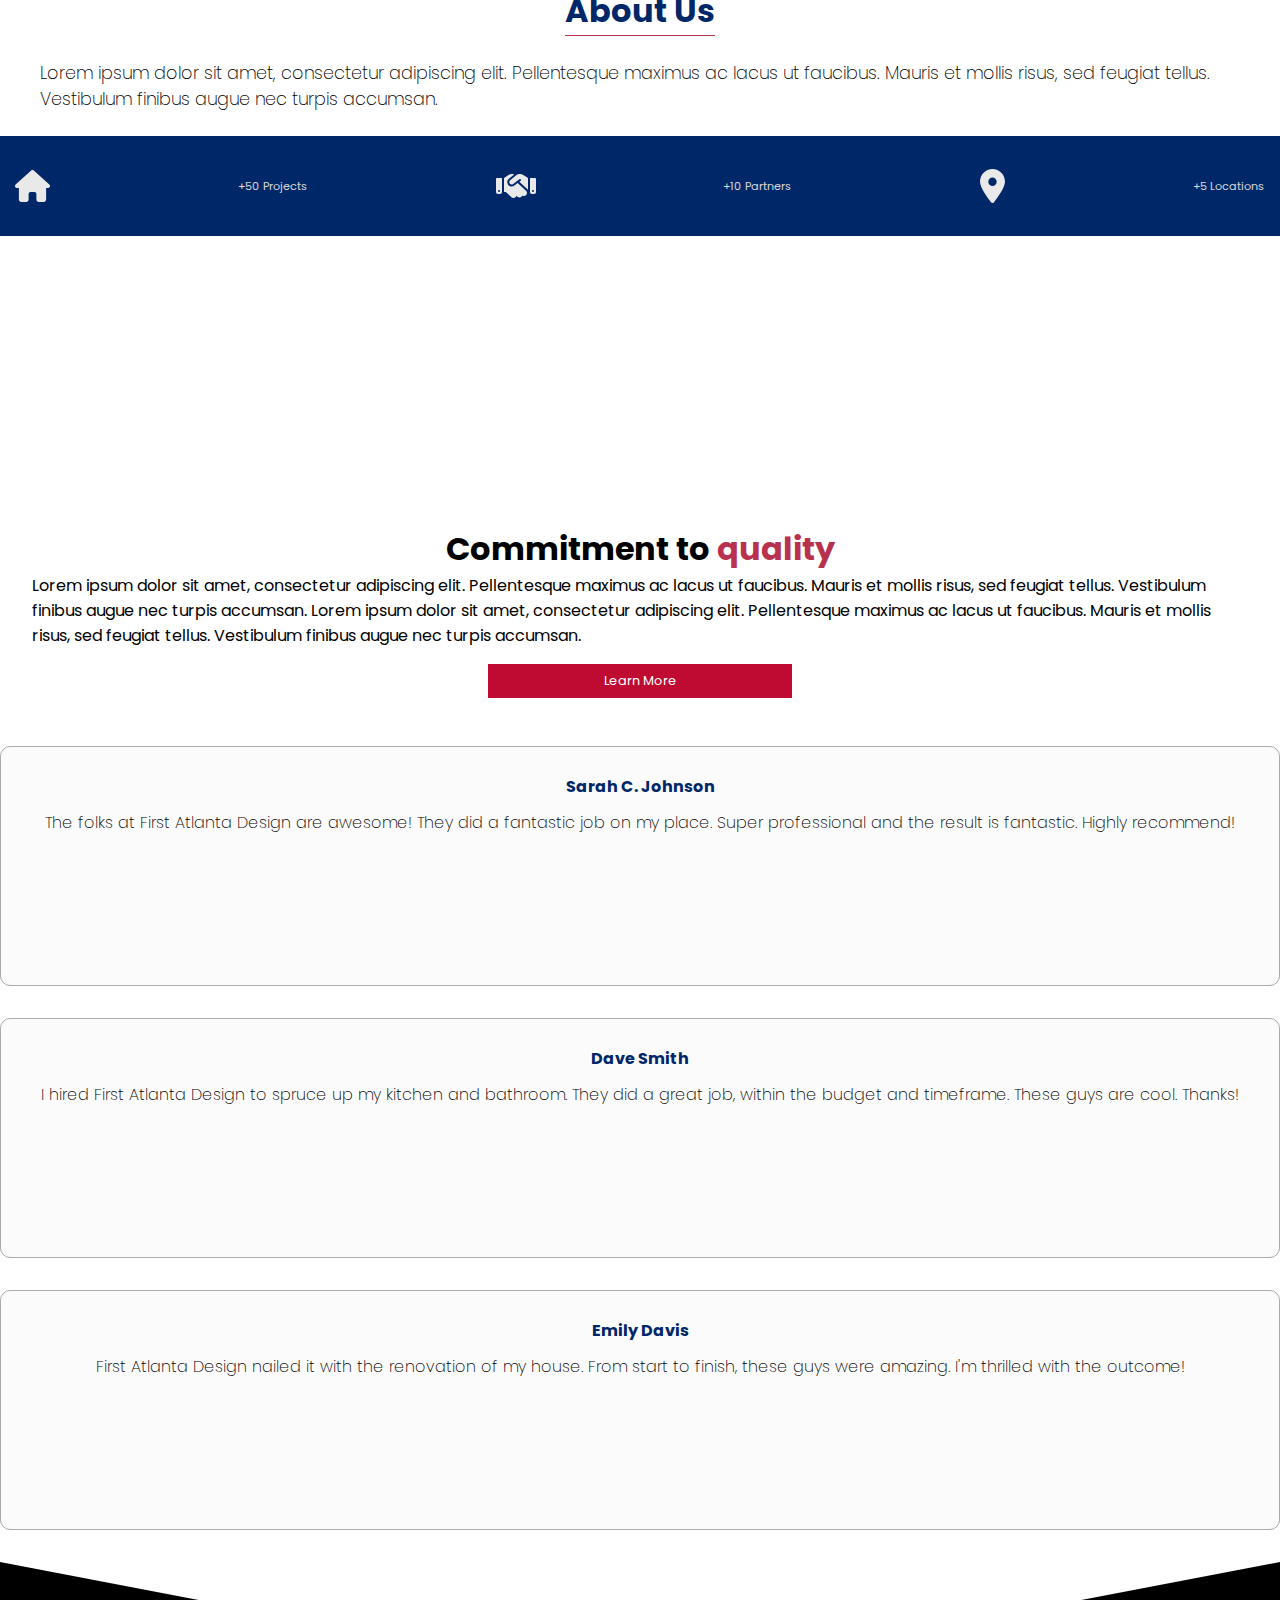
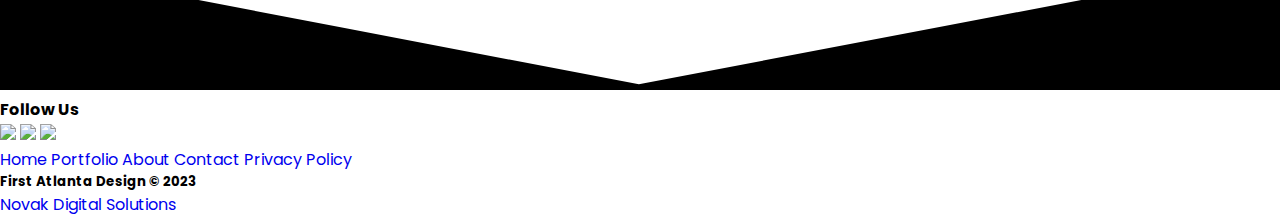
==== commit 08ca76bf: "index.html" ====
--- a/index.html
+++ b/index.html
@@ -9,15 +9,18 @@
 </head>
 
 <body>
+    <!-- Link de navegação -->
     <header class="header">
         <nav class="navigation">
             <img src="/Images/logo.svg" class="logo" alt="Logo da empresa">
-            <a href="#" class="link">Home</a>
+            <a href="index.html" class="link">Home</a>
             <a href="#" class="link">Portfolio</a>
             <a href="#" class="link">About</a>
             <a href="#" class="link">Contact</a>
         </nav>
     </header>
+    <!-- Fim Link de navegação -->
+
     <main>
         <div class="slider">
 
@@ -56,12 +59,14 @@
             <img src="/Images/first-section.svg" class="foto-primeira-secao" alt="Casa americana">
         </section> -->
 
+        <!-- Divisor entre banner e segunda seção  -->
         <div class="divider">
             <svg data-name="Layer 1" xmlns="http://www.w3.org/2000/svg" viewBox="0 0 1200 120"
                 preserveAspectRatio="none">
                 <path d="M598.97 114.72L0 0 0 120 1200 120 1200 0 598.97 114.72z" class="shape-fill"></path>
             </svg>
         </div>
+        <!-- Fim divisor entre banner e segunda seção  -->
 
         <section class="second-section">
             <h1 class="title">Our Portfolio</h1>
@@ -97,7 +102,7 @@
             </div>
         </section>
 
-        <section class="video-section">
+        <section class="fourth-section">
             <div class="youtube">
                 <iframe width="320" height="250" src="https://www.youtube.com/embed/yq4e_FE0lyQ?si=BPUG2X4Z642oX4-R"
                     class="youtube-video" title="YouTube video player" frameborder="0"
@@ -113,9 +118,9 @@
             <a href="#" class="btn">Learn More</a>
         </section>
 
-        <section class="fourth-section">
+        <section class="fifth-section">
             <div class="ideia-one">
-                <h4 class="ideia-title">Sarah Johnson</h4>
+                <h4 class="ideia-title">Sarah C. Johnson</h4>
                 <p class="ideia-description">The folks at First Atlanta Design are awesome! They did a fantastic job on
                     my place. Super professional and the result is fantastic. Highly recommend!</p>
             </div>
@@ -130,7 +135,38 @@
                     to finish, these guys were amazing. I'm thrilled with the outcome!</p>
             </div>
         </section>
+
+        <div class="divider-footer">
+            <svg data-name="Layer 1" xmlns="http://www.w3.org/2000/svg" viewBox="0 0 1200 120"
+                preserveAspectRatio="none">
+                <path d="M598.97 114.72L0 0 0 120 1200 120 1200 0 598.97 114.72z" class="shape-fill"></path>
+            </svg>
+        </div>
+
     </main>
+    <footer class="footer-section">
+        <div class="follow">
+            <h4 class="follow-us">Follow Us</h4>
+            <a href="#"><img src="/Assets/instagram.svg" class="instagram-icon"></a>
+            <a href="#"><img src="/Assets/facebook.svg" class="facebook-icon"></a>
+            <a href="#"><img src="/Assets/youtube.svg" class="youtube-icon"></a>
+        </div>
+        <div class="menu-footer">
+            <a href="#" class="link-footer">Home</a>
+            <a href="#" class="link-footer">Portfolio</a>
+            <a href="#" class="link-footer">About</a>
+            <a href="#" class="link-footer">Contact</a>
+            <a href="#" class="link-footer">Privacy Policy</a>
+        </div>
+        <div class="copyright">
+            <h5 class="description-copyright">First Atlanta Design &copy; 2023</h5>
+        </div>
+        <div class="novak-digital">
+            <a href="#" class="novak">Novak Digital Solutions</a>
+        </div>
+    </footer>
+
+
     <script src="/banner.js"></script>
 </body>
 
--- a/Style/style.css
+++ b/Style/style.css
@@ -50,12 +50,89 @@
     transform: scale(1.1);
     border-bottom: 1px solid rgb(207, 56, 56);
 }
-
-.foto-primeira-secao {
+.slider {
+    margin: 0 auto;
+    width: 100%;
+    height: 232px;
+    overflow: hidden;
+}
+.slides {
+    width: 400%;
+    height: 350px;
+    display: flex;
+}
+.slides input {
+    display: none;
+}
+.slide {
+    width: 25%;
+    position: relative;
+    transition: all 1s;
+}
+.slide img {
+    width: 100%;
+  
+}
+.manual-navigation {
+    position: absolute;
+    width: 100%;
+    margin-top: -140px;
+    display: flex;
+    justify-content: center;
+}
+.manual-btn {
+    border: 2px solid #FFF;
+    padding: 3px;
+    border-radius: 10px;
+    cursor: pointer;
+    transition: 1s;
+}
+.manual-btn:not(:last-child) {
+    margin-right: 15px;
+}
+.manual-btn:hover {
+    background-color: #FFF;
+}
+#radio1:checked ~ .first{
+    margin-left: 0;
+}
+#radio2:checked ~ .first{
+    margin-left: -25%;
+}
+#radio3:checked ~ .first{
+    margin-left: -50%;
+}
+.navigation-auto div {
+    border: 2px solid blue;
+    padding: 3px;
+    border-radius: 10px;
+    cursor: pointer;
+    transition: all 1s;
+}
+.navigation-auto {
+    position: absolute;
+    width: 100%;
+    margin-top: 210px;
+    display: flex;
+    justify-content: center;
+}
+.navigation-auto div:not(:last-child) {
+    margin-right: 15px;
+}
+#radio1:checked ~ .navigation-auto .auto-btn1{
+    background-color: #FFF;
+}
+#radio2:checked ~ .navigation-auto .auto-btn2{
+    background-color: #FFF;
+}
+#radio3:checked ~ .navigation-auto .auto-btn3{
+    background-color: #FFF;
+}
+/* .foto-primeira-secao {
     width: 100%;
     height: 100%;
     box-shadow: 0px 4px 4px 0px rgb(191, 191, 191);
-}
+} */
 
 .second-section {
     display: flex;
@@ -138,7 +215,7 @@
 }
 
 .divider {
-    margin: -5px auto;
+    margin: 0 auto;
     width: 100%;
     overflow: hidden;
     line-height: 0;
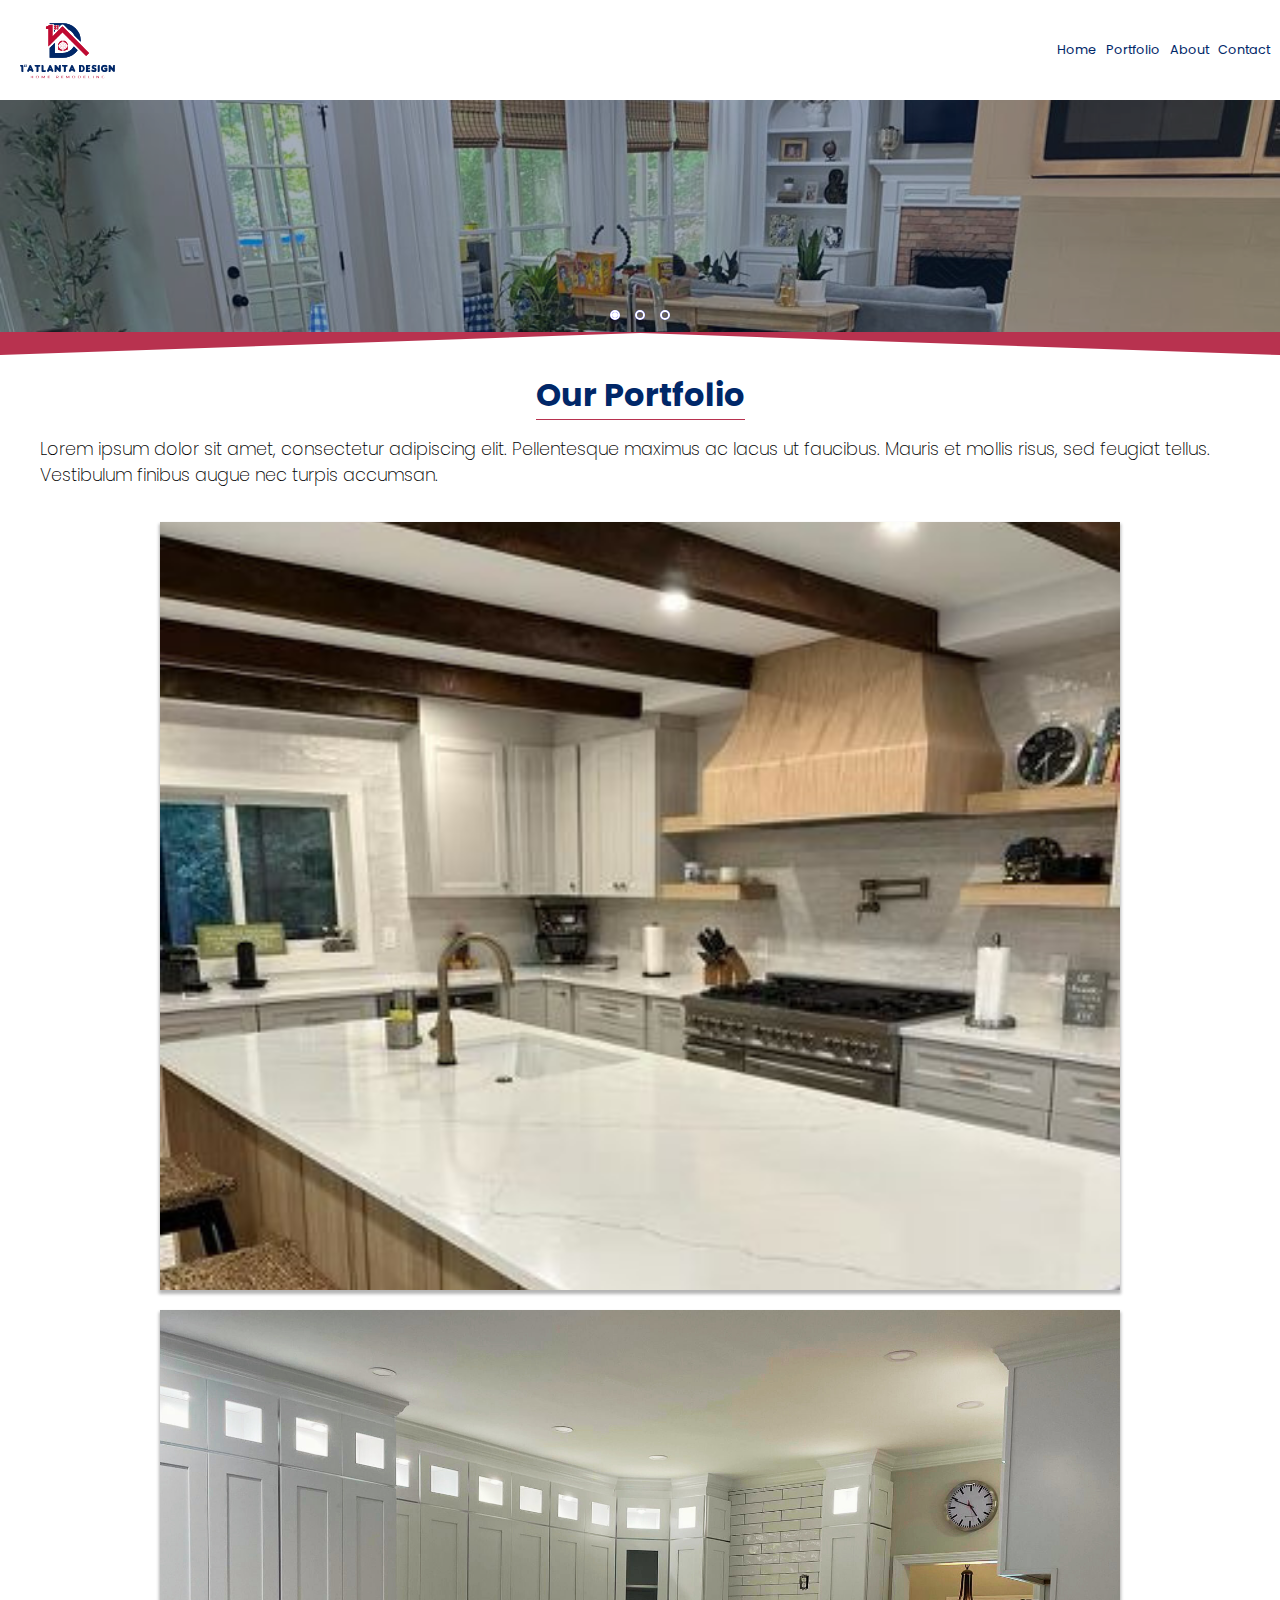
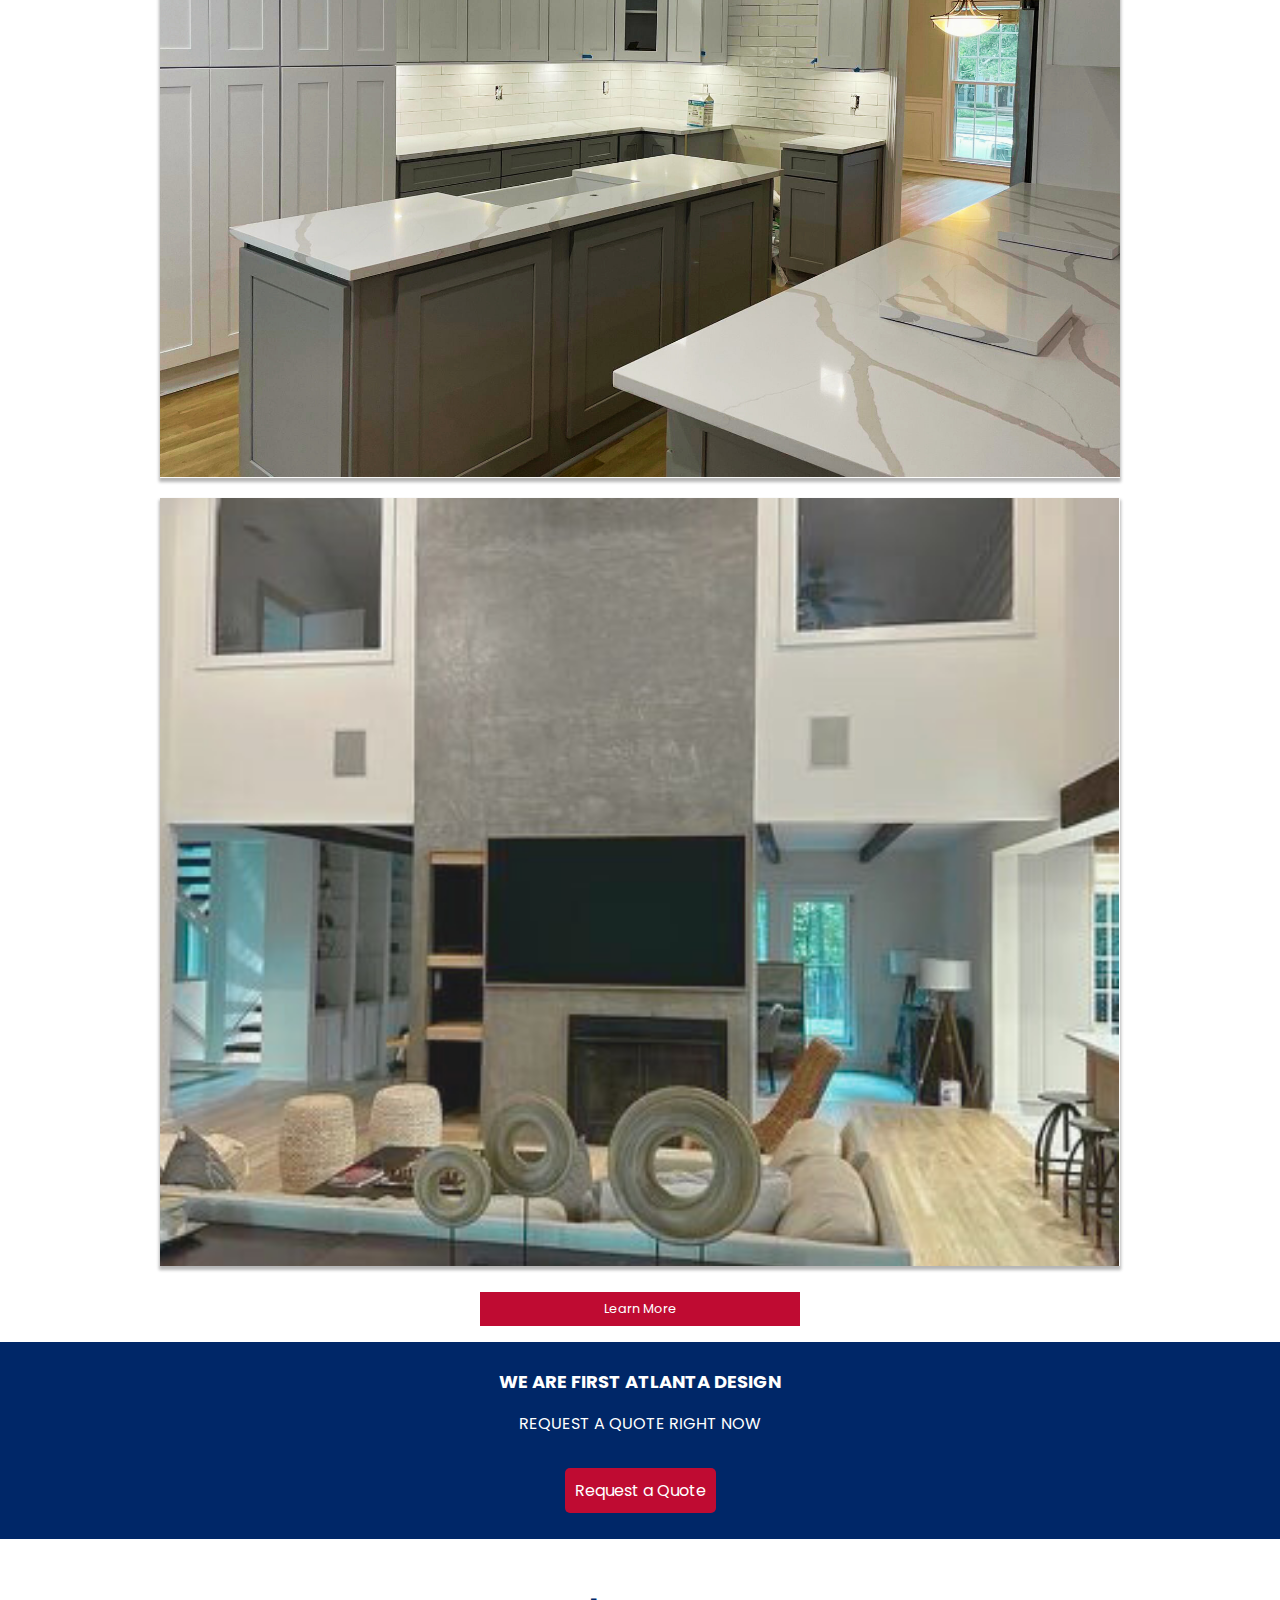
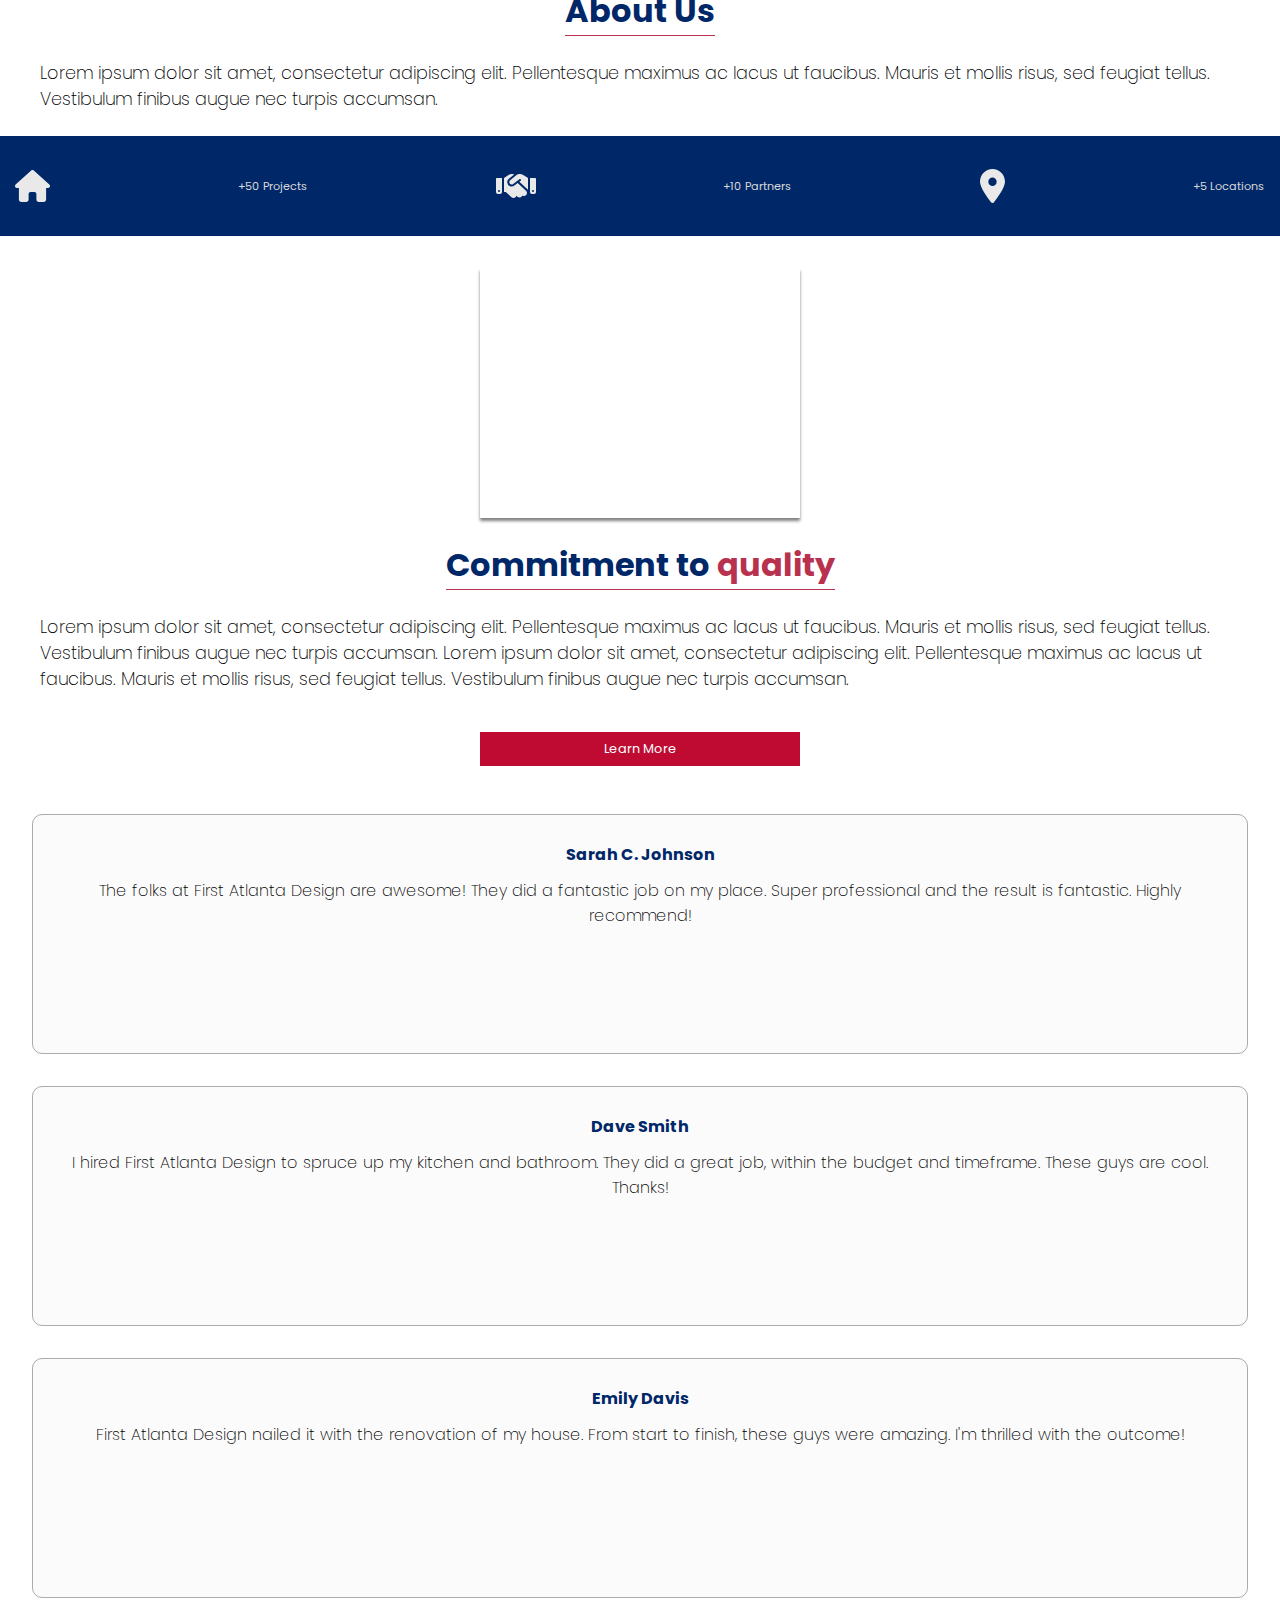
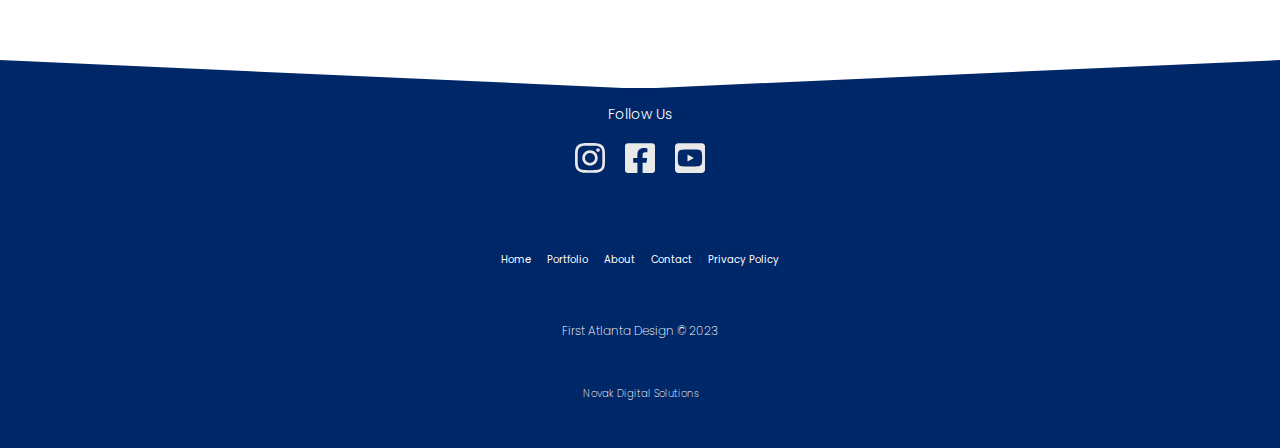
==== commit f363fd13: "index.html" ====
--- a/index.html
+++ b/index.html
@@ -13,9 +13,9 @@
     <header class="header">
         <nav class="navigation">
             <img src="/Images/logo.svg" class="logo" alt="Logo da empresa">
-            <a href="index.html" class="link">Home</a>
+            <a href="index.html" class="link home">Home</a>
             <a href="#" class="link">Portfolio</a>
-            <a href="#" class="link">About</a>
+            <a href="about.html" class="link">About</a>
             <a href="#" class="link">Contact</a>
         </nav>
     </header>
--- a/Style/style.css
+++ b/Style/style.css
@@ -50,29 +50,35 @@
     transform: scale(1.1);
     border-bottom: 1px solid rgb(207, 56, 56);
 }
+
 .slider {
     margin: 0 auto;
     width: 100%;
     height: 232px;
     overflow: hidden;
 }
+
 .slides {
     width: 400%;
     height: 350px;
     display: flex;
 }
+
 .slides input {
     display: none;
 }
+
 .slide {
     width: 25%;
     position: relative;
     transition: all 1s;
 }
+
 .slide img {
     width: 100%;
-  
-}
+
+}
+
 .manual-navigation {
     position: absolute;
     width: 100%;
@@ -80,6 +86,7 @@
     display: flex;
     justify-content: center;
 }
+
 .manual-btn {
     border: 2px solid #FFF;
     padding: 3px;
@@ -87,21 +94,27 @@
     cursor: pointer;
     transition: 1s;
 }
+
 .manual-btn:not(:last-child) {
     margin-right: 15px;
 }
+
 .manual-btn:hover {
     background-color: #FFF;
 }
-#radio1:checked ~ .first{
+
+#radio1:checked~.first {
     margin-left: 0;
 }
-#radio2:checked ~ .first{
+
+#radio2:checked~.first {
     margin-left: -25%;
 }
-#radio3:checked ~ .first{
+
+#radio3:checked~.first {
     margin-left: -50%;
 }
+
 .navigation-auto div {
     border: 2px solid blue;
     padding: 3px;
@@ -109,6 +122,7 @@
     cursor: pointer;
     transition: all 1s;
 }
+
 .navigation-auto {
     position: absolute;
     width: 100%;
@@ -116,18 +130,23 @@
     display: flex;
     justify-content: center;
 }
+
 .navigation-auto div:not(:last-child) {
     margin-right: 15px;
 }
-#radio1:checked ~ .navigation-auto .auto-btn1{
+
+#radio1:checked~.navigation-auto .auto-btn1 {
     background-color: #FFF;
 }
-#radio2:checked ~ .navigation-auto .auto-btn2{
+
+#radio2:checked~.navigation-auto .auto-btn2 {
     background-color: #FFF;
 }
-#radio3:checked ~ .navigation-auto .auto-btn3{
+
+#radio3:checked~.navigation-auto .auto-btn3 {
     background-color: #FFF;
 }
+
 /* .foto-primeira-secao {
     width: 100%;
     height: 100%;
@@ -333,7 +352,7 @@
     text-align: center;
 }
 
-.video-section {
+.fourth-section {
     display: flex;
     flex-direction: column;
     align-items: center;
@@ -342,7 +361,7 @@
     margin: 2rem auto;
 }
 
-.video-section .youtube-video {
+.fourth-section .youtube-video {
     /* display: flex;
     justify-items: center; */
     /* border: 3px solid #b8324f; */
@@ -350,7 +369,7 @@
     /* border-radius: 10px; */
 }
 
-.video-section .description {
+.fourth-section .description {
     margin: 1.5rem auto;
     padding: 0 2.5rem;
     text-align: start;
@@ -358,7 +377,7 @@
     font-weight: 200;
 }
 
-.video-section .title {
+.fourth-section .title {
     margin-top: 1rem;
     color: #002768;
     border-bottom: 1px solid #b8324f;
@@ -370,7 +389,7 @@
     color: #b8324f;
 }
 
-.fourth-section {
+.fifth-section {
     display: flex;
     flex-direction: column;
     justify-content: center;
@@ -401,3 +420,107 @@
 .ideia-description {
     font-weight: 200;
 }
+
+.divider-footer {
+    margin: -2px auto;
+    width: 100%;
+    overflow: hidden;
+    line-height: 0;
+    transform: rotate(0deg);
+}
+
+.divider-footer svg {
+    position: relative;
+    display: block;
+    width: calc(100% + 1.3px);
+    height: 30px;
+}
+
+.divider-footer .shape-fill {
+    fill: #002768;
+}
+
+.footer-section {
+    width: 100%;
+    display: flex;
+    align-items: flex-start;
+    justify-content: center;
+    background: #002768;
+    height: 40vh;
+    flex-flow: wrap;
+}
+
+.follow {
+    margin: 1rem auto;
+}
+
+.follow-us {
+    font-size: 14px;
+    color: #FFF;
+    font-weight: 300;
+    text-align: center;
+    margin-bottom: 1rem;
+}
+
+.instagram-icon,
+.facebook-icon,
+.youtube-icon {
+    width: 30px;
+    filter: brightness(0) saturate(100%) invert(100%) sepia(15%) saturate(171%) hue-rotate(191deg) brightness(120%) contrast(83%);
+    transition: 0.5s;
+}
+
+.follow a:not(:last-child) {
+    margin-right: 1rem;
+
+}
+
+.follow img:hover {
+    transform: scale(1.2);
+
+}
+.menu-footer {
+    display: flex;
+    align-items: flex-end;
+    justify-content: center;
+    font-size: 10px;
+    width: 100%;
+}
+.link-footer {
+    text-decoration: none;
+    color: #FFF;
+    margin: 0.5rem;
+    transition: all 0.5s;
+}
+.link-footer:hover {
+    transform: scale(1.1);
+    border-bottom: 1px solid red;
+}
+.copyright {
+    display: flex;
+    flex-direction: column;
+    justify-content: center;
+    align-items: center;
+    flex-flow: wrap;
+    width: 100%;
+}
+.description-copyright {
+    color: #FFF;
+    font-size: 12px;
+    font-weight: 200;
+}
+.novak-digital {
+    display: flex;
+    justify-content: center;
+    align-items: center;
+}
+.novak{
+    color: #FFF;
+    font-weight: 200;
+    font-size: 10px;
+    transition: 0.5s all;
+}
+.novak:hover {
+ transform: scale(1.1);
+ border-bottom: 1px solid white;
+}
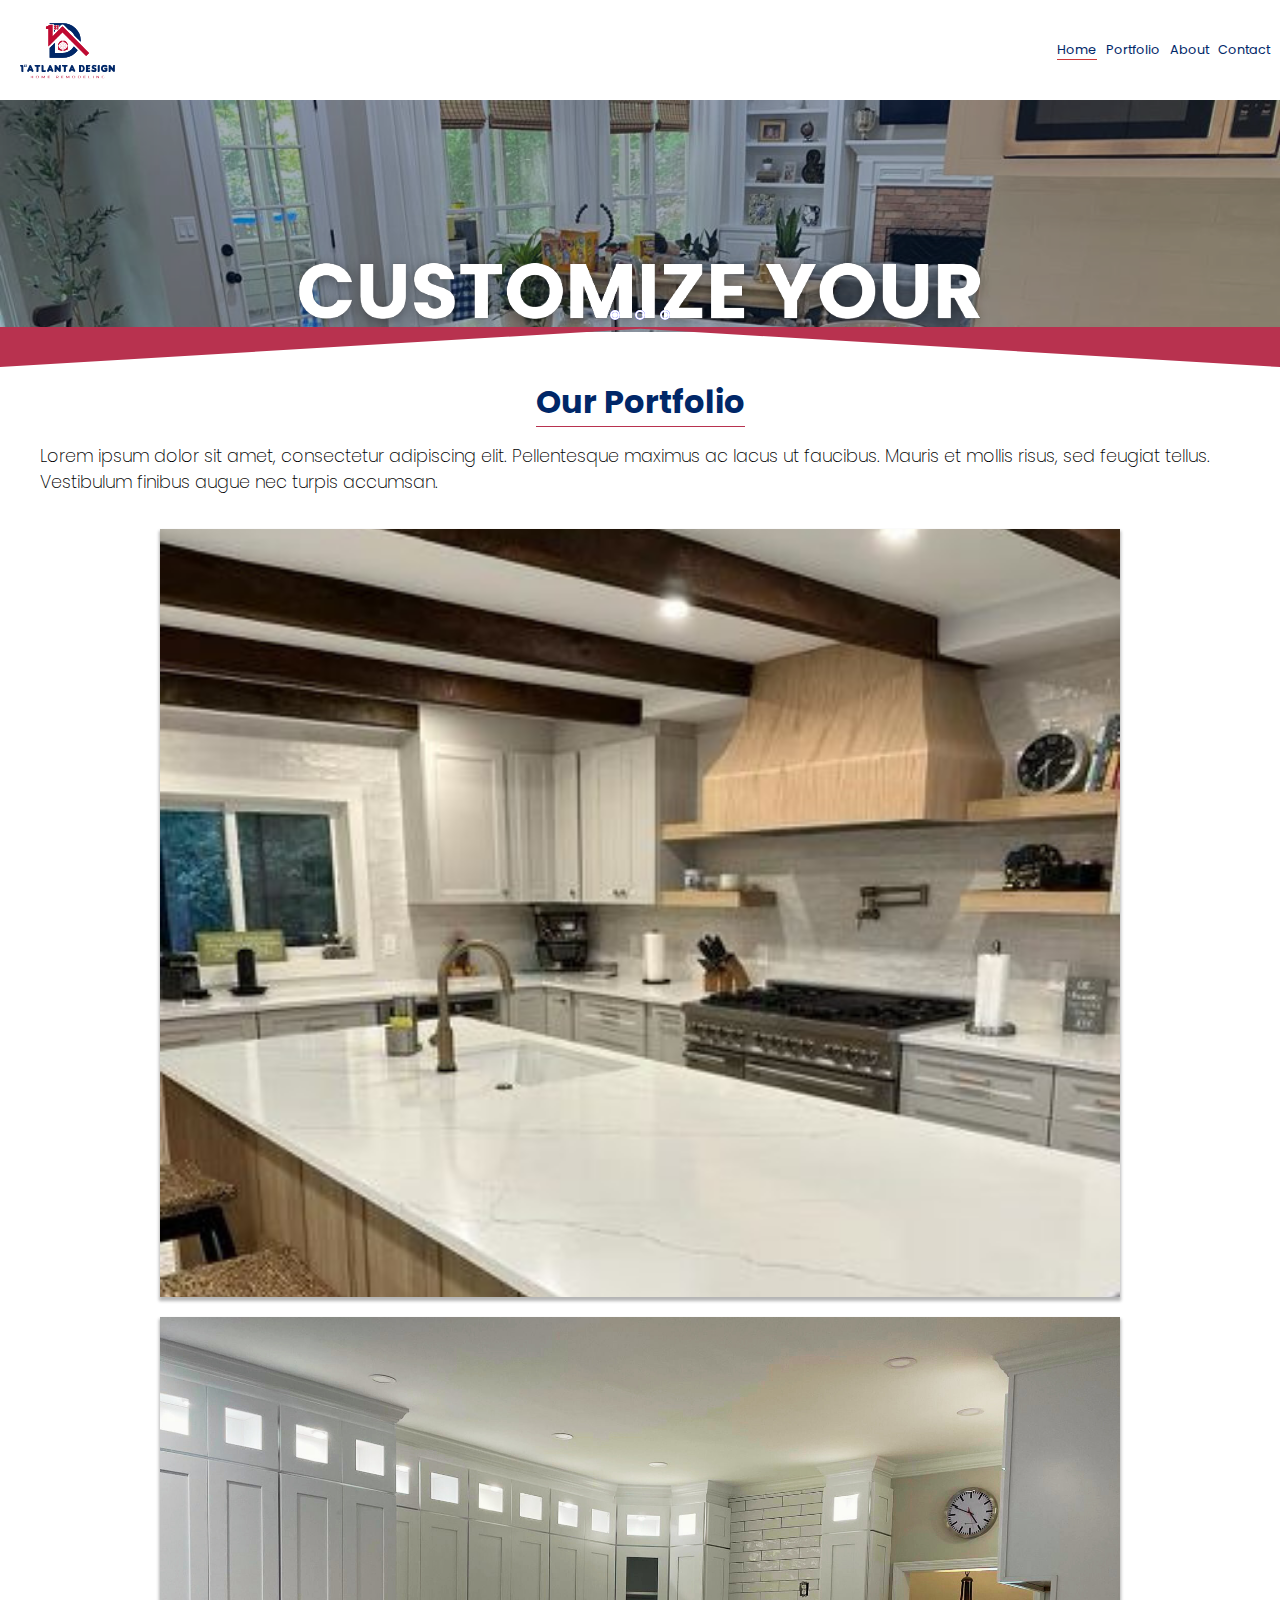
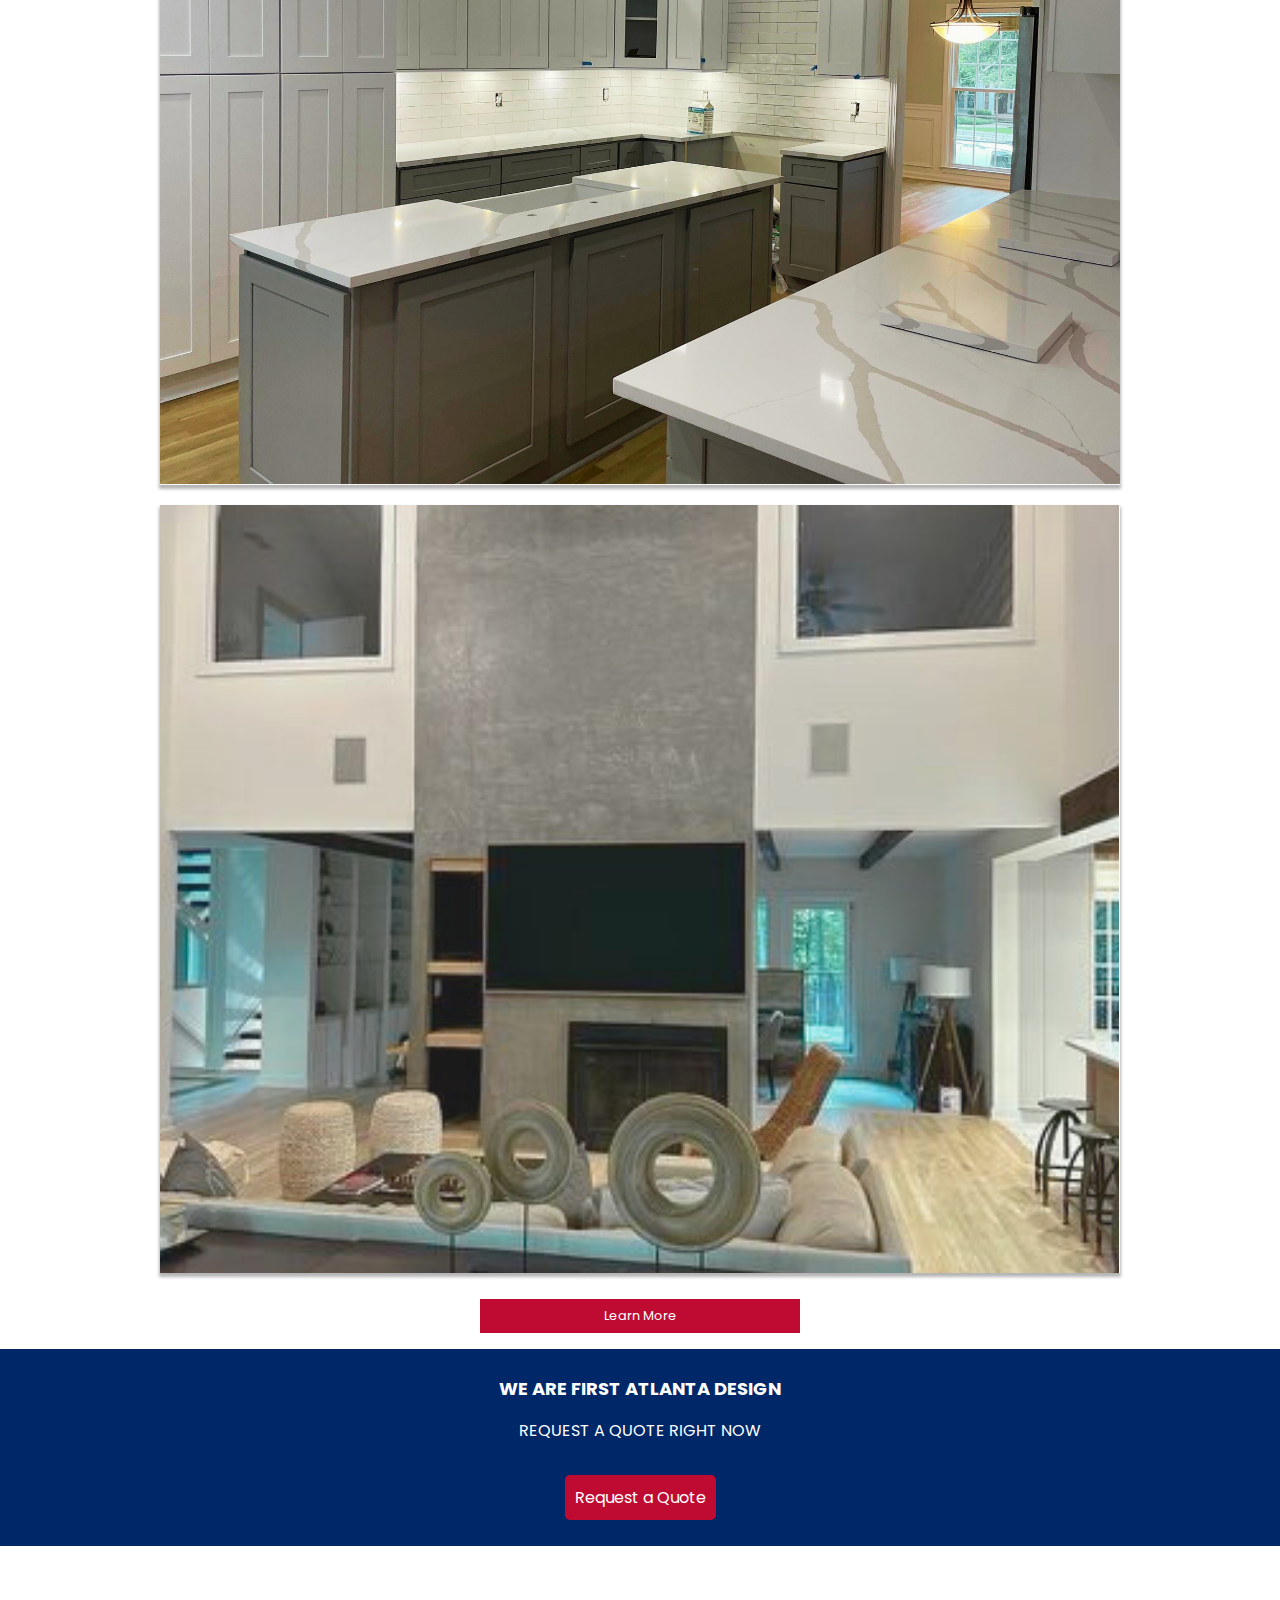
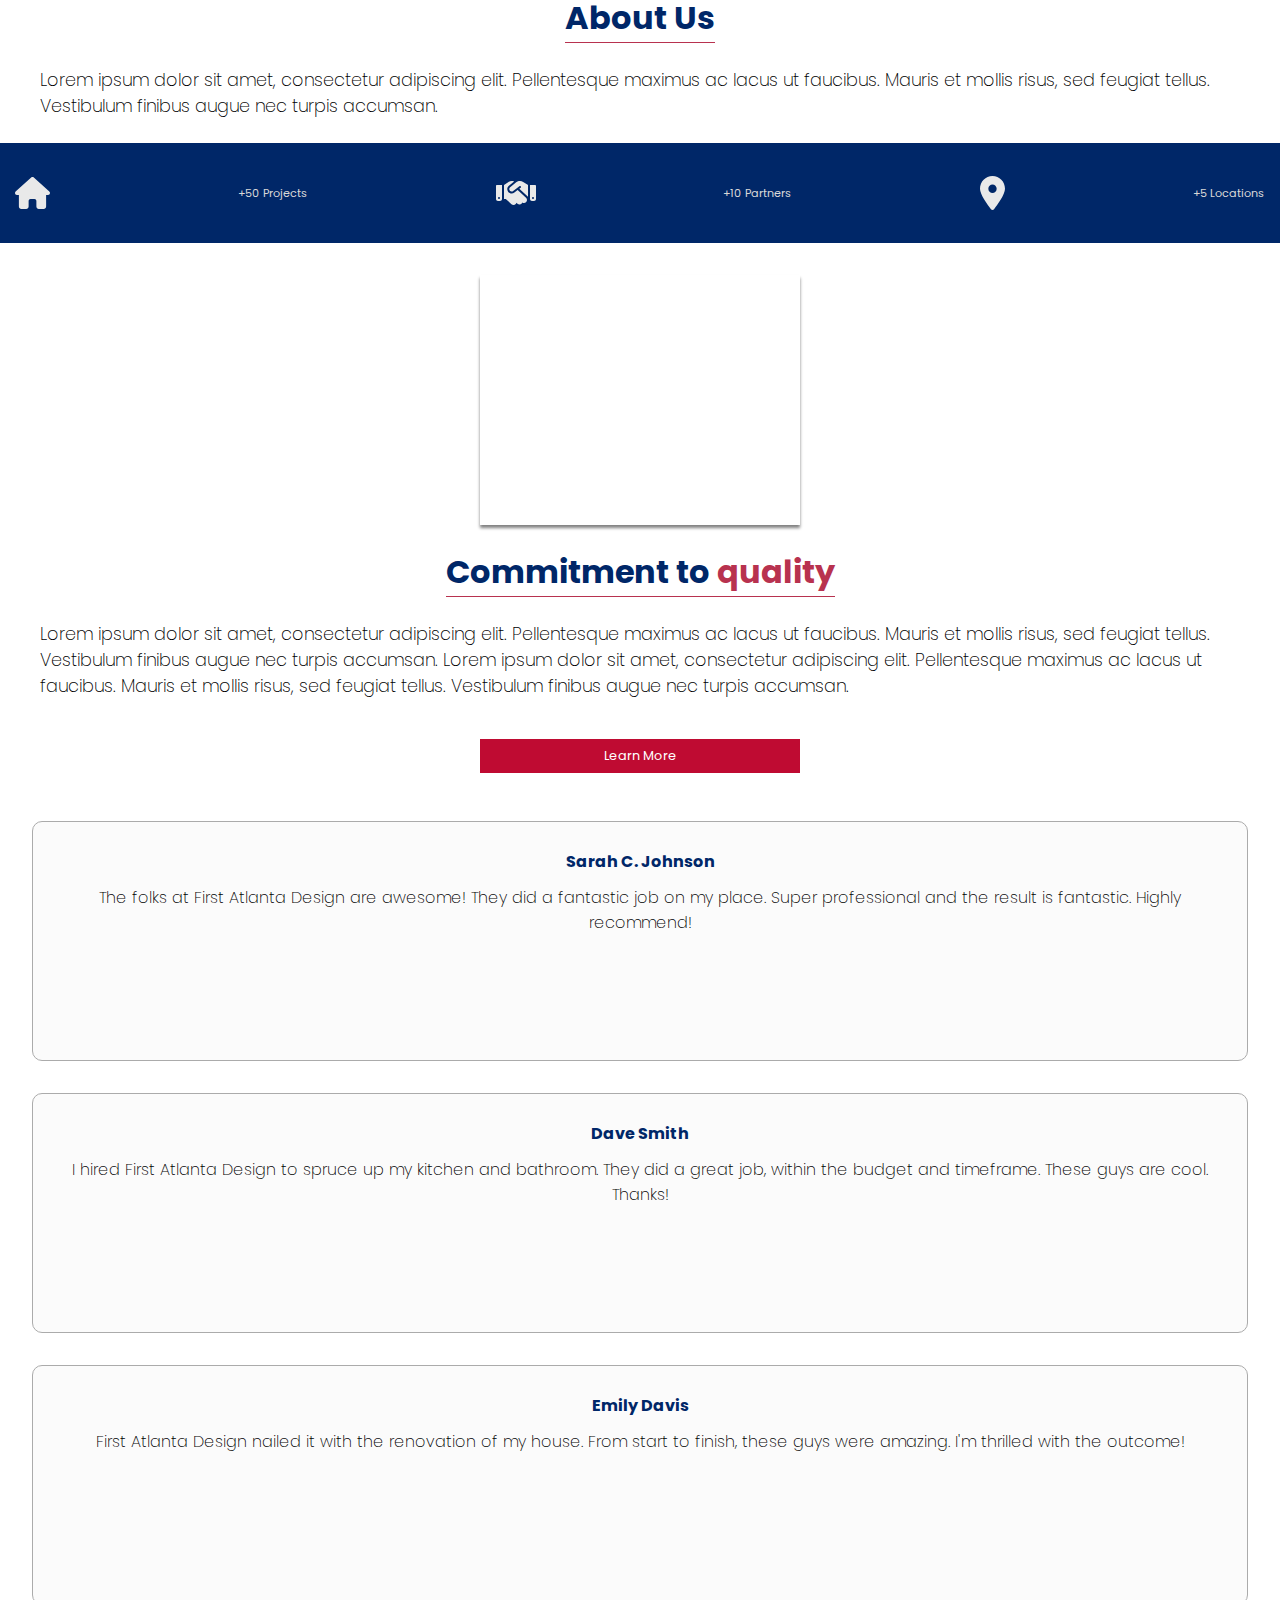
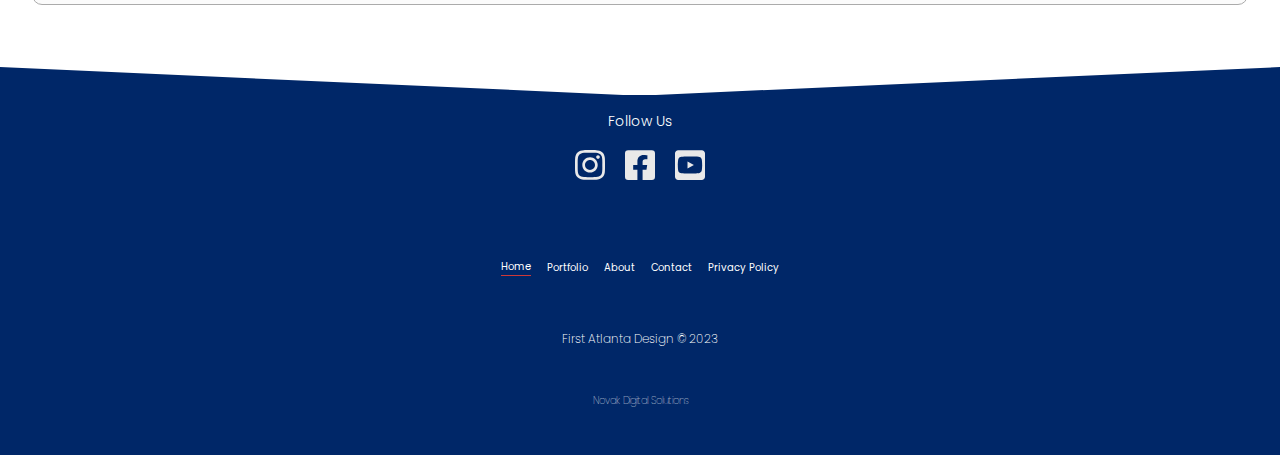
==== commit 8215227b: "index.html" ====
--- a/index.html
+++ b/index.html
@@ -16,7 +16,7 @@
             <a href="index.html" class="link home">Home</a>
             <a href="#" class="link">Portfolio</a>
             <a href="about.html" class="link">About</a>
-            <a href="#" class="link">Contact</a>
+            <a href="contact.html" class="link">Contact</a>
         </nav>
     </header>
     <!-- Fim Link de navegação -->
@@ -84,7 +84,7 @@
         <section class="request">
             <h1 class="titulo-request">we are first atlanta design</h1>
             <p class="description-request">Request a Quote right now</p>
-            <a href="#" class="request-btn">Request a Quote</a>
+            <a href="contact.html" class="request-btn">Request a Quote</a>
         </section>
 
         <section class="third-section">
@@ -115,7 +115,7 @@
                 accumsan. Lorem ipsum dolor sit amet, consectetur adipiscing elit. Pellentesque maximus ac
                 lacus ut faucibus. Mauris et mollis risus, sed feugiat tellus. Vestibulum finibus augue nec turpis
                 accumsan.</p>
-            <a href="#" class="btn">Learn More</a>
+            <a href="about.html" class="btn">Learn More</a>
         </section>
 
         <section class="fifth-section">
@@ -147,14 +147,15 @@
     <footer class="footer-section">
         <div class="follow">
             <h4 class="follow-us">Follow Us</h4>
-            <a href="#"><img src="/Assets/instagram.svg" class="instagram-icon"></a>
-            <a href="#"><img src="/Assets/facebook.svg" class="facebook-icon"></a>
+            <a href="https://www.instagram.com/firstatlantadesign/" target="_blank"><img src="/Assets/instagram.svg"
+                    class="instagram-icon"></a>
+            <a href="https://www.facebook.com/profile.php?id=61553180494663" target="_blank"><img src="/Assets/facebook.svg" class="facebook-icon"></a>
             <a href="#"><img src="/Assets/youtube.svg" class="youtube-icon"></a>
         </div>
         <div class="menu-footer">
-            <a href="#" class="link-footer">Home</a>
+            <a href="index.html" class="link-footer home">Home</a>
             <a href="#" class="link-footer">Portfolio</a>
-            <a href="#" class="link-footer">About</a>
+            <a href="about.html" class="link-footer">About</a>
             <a href="#" class="link-footer">Contact</a>
             <a href="#" class="link-footer">Privacy Policy</a>
         </div>
--- a/Style/style.css
+++ b/Style/style.css
@@ -1,4 +1,4 @@
-@import url('https://fonts.googleapis.com/css2?family=Poppins:wght@200;300;400;500;600;700&display=swap');
+@import url('https://fonts.googleapis.com/css2?family=Poppins:wght@100;200;300;400;500;600;700&display=swap');
 
 * {
     margin: 0;
@@ -48,6 +48,9 @@
 .link:hover {
     color: grey;
     transform: scale(1.1);
+    border-bottom: 1px solid rgb(207, 56, 56);
+}
+.navigation .home{
     border-bottom: 1px solid rgb(207, 56, 56);
 }
 
@@ -234,7 +237,7 @@
 }
 
 .divider {
-    margin: 0 auto;
+    margin: -5px auto;
     width: 100%;
     overflow: hidden;
     line-height: 0;
@@ -245,7 +248,7 @@
     position: relative;
     display: block;
     width: calc(100% + 1.3px);
-    height: 23px;
+    height: 40px;
 }
 
 .divider .shape-fill {
@@ -449,6 +452,9 @@
     height: 40vh;
     flex-flow: wrap;
 }
+.menu-footer .home{
+    border-bottom: 1px solid rgb(207, 56, 56);
+}
 
 .follow {
     margin: 1rem auto;
@@ -516,7 +522,7 @@
 }
 .novak{
     color: #FFF;
-    font-weight: 200;
+    font-weight: 100;
     font-size: 10px;
     transition: 0.5s all;
 }
